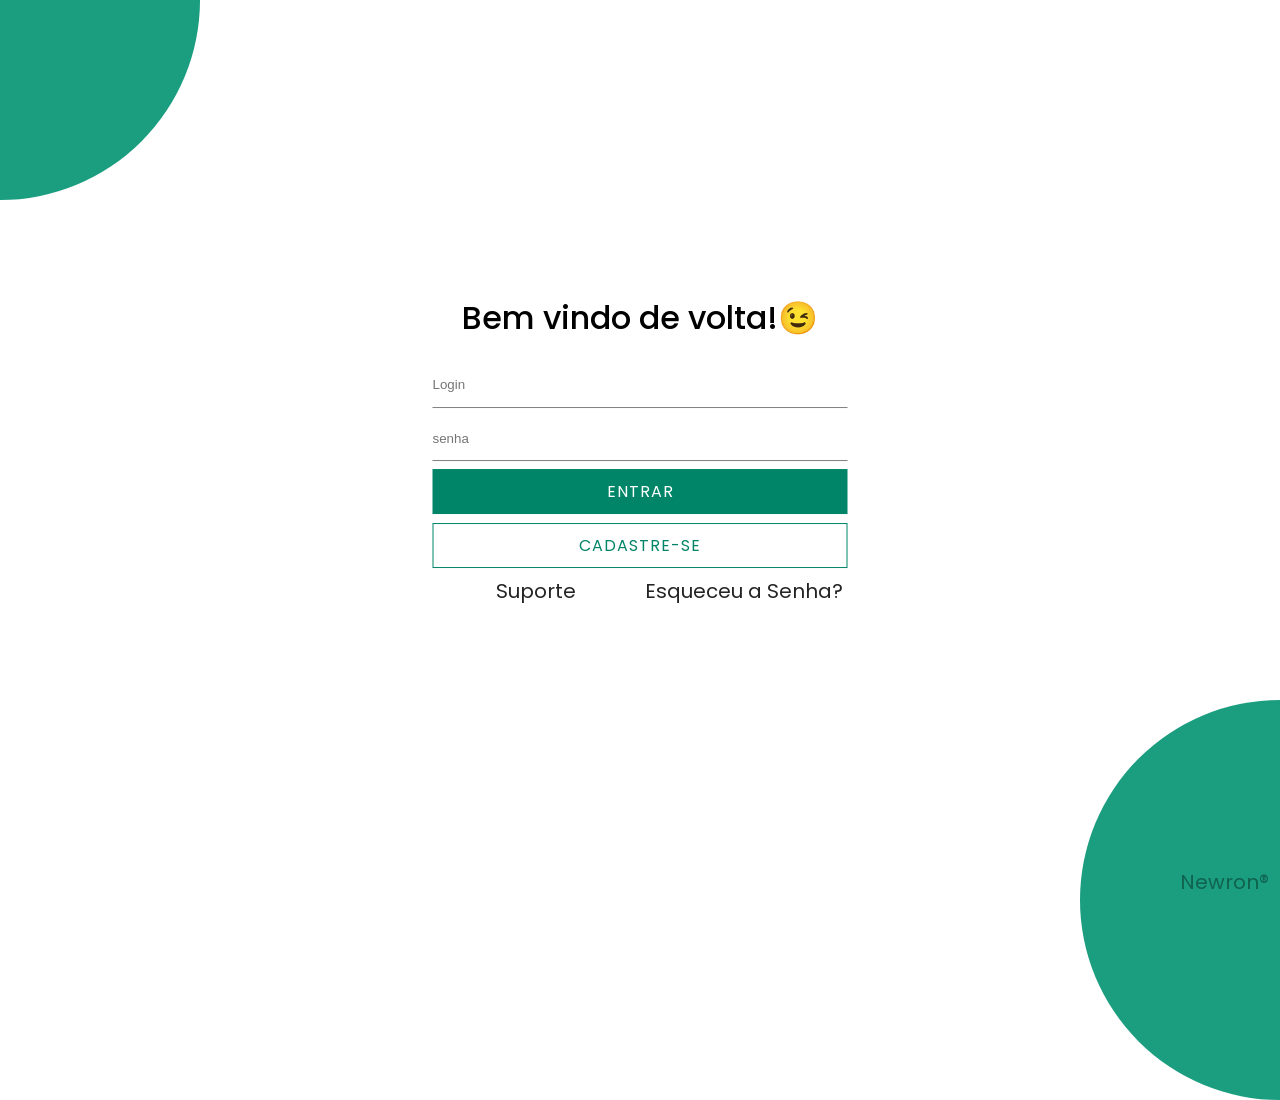
==== html/login.html @ 58d78ea3 "0.1 Transfer repository from  https://github.com/Alexsander33set/TCC_Web_Development" ====
<!DOCTYPE html>
<html lang="pt-br">

<head>
    <meta charset="UTF-8">
    <meta http-equiv="X-UA-Compatible" content="IE=edge">
    <meta name="viewport" content="width=device-width, initial-scale=1.0">
    <link rel="stylesheet" href="../css/login.css">
    <!-------Logo title------->
   <title>Login - Newron</title>
   <link rel="icon" href="../assets/logo/inverted-logo.png" type="image/icon type">
</head>

<body>
    <main>
        <section class="login-area">
            <div class="texto">
                <h1>Bem vindo de volta!😉</h1>
            </div>

            <div class="inputs">
                <form action="login.php" method="post">

                    <input type="text" name="login" placeholder="Login"  required>
                    <input type="senha" name="senha" placeholder="senha" required>
                    <input type="submit" value="Entrar" id="entrar" name="Entrar">
                    <div class="sign-up"><a href="sign-up.html">Cadastre-se</a></div>

                </form>
            </div>
            <div class="suporte">
                <a href="#">Suporte</a>
                <a href="sign-up.html">Esqueceu a Senha?</a>
            </div>
        </section>
    </main>
    <div class="bg-details circle1"></div>
    <div class="bg-details circle2"><p>Newron®</p></div>
</body>

</html>
---- css/login.css ----
/*General----------------------------------------------------*/
@import url(../css/default/style.css);
*{
    margin: 0;
    padding: 0;
    box-sizing: border-box;
}

body{
    background-color: rgba(0, 0, 6, 0.900);
    width: 100%;
    height: 100%; 
    opacity: 0;
    animation: show 1s forwards; 
    overflow: hidden;
}

@keyframes show {
    from{
        opacity: 0;
    }
    to{
        opacity: 1;
    }
}

a{text-decoration: none;}
a::before{display: none;}

.bg-details{
    height: 25rem;width: 25rem;border-radius: 50%;
    background-color: var(--primary-color);
    transform: translate(-50%,-50%);
    position: absolute;
}

.circle1{left: 0;top: 0;}
.circle2{top: 100vh;left: 100vw;}
.circle2 p{
    margin: 42% 0 0 25%;
    color: rgba(0, 0, 0, 0.377);
}

/*Section The Box----------------------------------------------------*/
.login-area{
    position: absolute;
    left: 50vw;top: 50vh;
    transform: translate(-50% , -50%);
    z-index: 1;
    
   /*--------Style------------*/ 
   background-color: white;
    padding: 3rem;
    text-align: center;
    border-radius: 10px;
    animation: alternance 3s infinite alternate ease-in-out;
}

@keyframes alternance{
    to{
        box-shadow: 0 0 20px -3px gray;
    }
}
/*---text-top---*/
.texto h1{
    font-family: 'Poppins', sans-serif;
    font-weight: 500;
    font-size: 2rem;
    line-break: strict;
    white-space: nowrap;
    margin-bottom: 5%;
}
/*---Form---*/
input{
    height: 5vh;
    margin-bottom: 2%;
    width: 100%;
    outline: none;
    border: none;
    border-bottom: 1px solid gray;
    transition: 0.3s;
}
input:hover{background-color: #f5f5f5;border-radius: 5px 5px 0 0;}
input:focus{
    outline: none;
    border: none;
    border-bottom: 1px solid #2BC4A2;
}

#entrar{
    background: var(--primary-strong);
    color: white;
    border: none;
    text-transform: uppercase;
    letter-spacing: 1px;
    font-size: 1rem;font-family: 'Poppins', sans-serif;
}

#entrar:hover{
    border: 1px solid var(--primary-strong);
    color: var(--primary-strong);
    background: none;
    transition: 0.3s;
    cursor: pointer;
}
/*---End-Form---*/
/*---Sign-up---*/
.sign-up{
    display: flex;align-items: center; justify-content: center;
    height: 5vh;width: 100%;
    margin: auto auto 2% auto;
    transition: 0.3s;

    border: 1px solid var(--primary-strong);
    
    background: none;
    transition: 0.3s;
    cursor: pointer;
}
.sign-up a{
    font: 1rem 'Poppins', sans-serif;
    text-transform: uppercase;
    letter-spacing: 1px;
    color: var(--primary-strong);
}
.sign-up:hover{background:var(--primary-strong);}
.sign-up:hover > a{color: white;}
/*---final-Section-Links---*/
.suporte {
    display: flex;justify-content: space-between;
    width: 100%;
}

.suporte a{
    width: 50%;
    color: #242424;
    font: 1rem;
}
.suporte a:hover{
    color: var(--primary-strong);
}
/*--------Media Query------------*/
@media (max-width: 865px) {
    .login-area{
        width:80%;
    }
    .texto h1{
        white-space: inherit;
    }    
}
@media (max-width: 450px) {
    .login-area{
        width: 95%;
    }    
}

@media (prefers-color-scheme:light){
  body{
        background: var(--background-light2);
    }
}
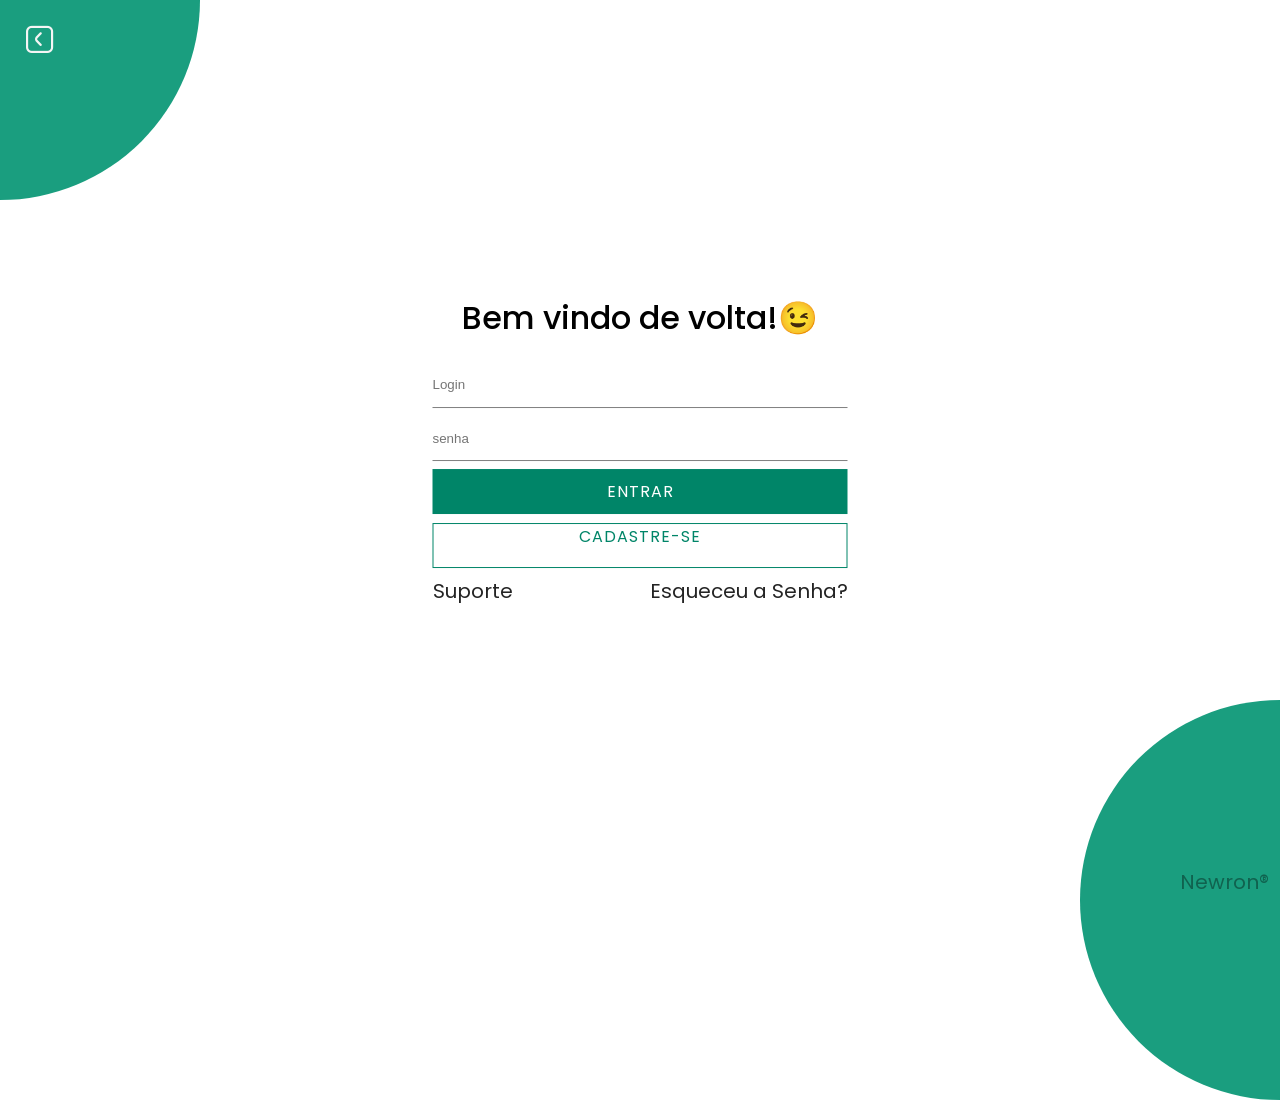
==== commit e210326e: "1.0.1" ====
--- a/html/login.html
+++ b/html/login.html
@@ -5,14 +5,20 @@
     <meta charset="UTF-8">
     <meta http-equiv="X-UA-Compatible" content="IE=edge">
     <meta name="viewport" content="width=device-width, initial-scale=1.0">
-    <link rel="stylesheet" href="../css/login.css">
+    <link rel="stylesheet" href="../css/login_sign-up/login.css">
+    <!-------CSS Icons------->
+    <link href="../assets/uicons-regular-rounded/css/uicons-regular-rounded.css" rel="stylesheet">
+    <link href="../assets/uicons-brands/css/uicons-brands.css" rel="stylesheet">
     <!-------Logo title------->
    <title>Login - Newron</title>
    <link rel="icon" href="../assets/logo/inverted-logo.png" type="image/icon type">
 </head>
 
 <body>
+    <div class="loader"></div><script src="../js/preloader.js"></script>
     <main>
+        <button class="return" onclick="history.go(-1)"><i class="fi fi-rr-angle-square-left"></i></button>
+
         <section class="login-area">
             <div class="texto">
                 <h1>Bem vindo de volta!😉</h1>
--- a/css/login_sign-up/login.css
+++ b/css/login_sign-up/login.css
@@ -0,0 +1,165 @@
+/*General----------------------------------------------------*/
+@import url(../../css/default/style.css);
+*{margin: 0;padding: 0;box-sizing: border-box;}
+
+body{
+    background-color: rgba(0, 0, 6, 0.900);
+    width: 100%;
+    height: 100%; 
+    opacity: 0;
+    animation: show 1s forwards; 
+    overflow: hidden;
+}
+
+@keyframes show {from{opacity: 0;} to{opacity: 1;}}
+
+a{text-decoration: none;}
+a::before{display: none;}
+
+.bg-details{
+    height: 25rem;width: 25rem;border-radius: 50%;
+    background-color: var(--primary-color);
+    transform: translate(-50%,-50%);
+    position: absolute;
+}
+
+.circle1{left: 0;top: 0;}
+.circle2{top: 100vh;left: 100vw;}
+.circle2 p{
+    margin: 42% 0 0 25%;
+    color: rgba(0, 0, 0, 0.377);
+}
+
+
+
+.return{
+    position:absolute;top: 0;left: 0;margin: 2% 5% 0 2%;
+    background: transparent;
+    font-size: 1.725rem;color: var(--background-light);
+    cursor: pointer;
+    transition: .3s;z-index: 1;
+  }
+
+.return:hover{transform: scale(1.2);}
+/*Section The Box----------------------------------------------------*/
+.login-area{
+    position: absolute;
+    left: 50vw;top: 50vh;
+    transform: translate(-50% , -50%);
+    z-index: 1;
+    
+   /*--------Style------------*/ 
+   background-color: white;
+    padding: 3rem;
+    text-align: center;
+    border-radius: 10px;
+    animation: alternance 3s infinite alternate ease-in-out;
+}
+
+@keyframes alternance{
+    to{
+        box-shadow: 0 0 20px -3px gray;
+    }
+}
+/*---text-top---*/
+.texto h1{
+    font-family: 'Poppins', sans-serif;
+    font-weight: 500;
+    font-size: 2rem;
+    line-break: strict;
+    white-space: nowrap;
+    margin-bottom: 5%;
+}
+/*---Form---*/
+input{
+    height: 5vh;
+    margin-bottom: 2%;
+    width: 100%;
+    outline: none;
+    border: none;
+    border-bottom: 1px solid gray;
+    transition: 0.3s;
+}
+input:hover{background-color: #f5f5f5;border-radius: 5px 5px 0 0;}
+input:focus{
+    outline: none;
+    border: none;
+    border-bottom: 1px solid #2BC4A2;
+}
+
+#entrar{
+    background: var(--primary-strong);
+    color: white;
+    border: none;
+    text-transform: uppercase;
+    letter-spacing: 1px;
+    font-size: 1rem;font-family: 'Poppins', sans-serif;
+}
+
+#entrar:hover{
+    border: 1px solid var(--primary-strong);
+    color: var(--primary-strong);
+    background: none;
+    transition: 0.3s;
+    cursor: pointer;
+}
+/*---End-Form---*/
+/*---Sign-up---*/
+.sign-up{
+    display: flex;align-items: center; justify-content: center;
+    height: 5vh;width: 100%;
+    margin: auto auto 2% auto;
+    transition: 0.3s;
+
+    border: 1px solid var(--primary-strong);
+    
+    background: none;
+    transition: 0.3s;
+    cursor: pointer;
+}
+.sign-up a{
+    width: 100%;height: 100%;
+    font: 1rem 'Poppins', sans-serif;
+    text-transform: uppercase;
+    letter-spacing: 1px;
+    color: var(--primary-strong);
+}
+.sign-up:hover{background:var(--primary-strong);}
+.sign-up:hover > a{color: white;}
+/*---final-Section-Links---*/
+.suporte {
+    display: flex;justify-content: space-between;
+    width: 100%;
+}
+
+.suporte a{
+    width: 50%;
+    color: #242424;
+    font: 1rem;
+    
+}
+.suporte a:nth-of-type(1){text-align:left;}
+.suporte a:nth-of-type(2){text-align:right;}
+.suporte a:hover{
+    color: var(--primary-strong);
+}
+/*--------Media Query------------*/
+@media (max-width: 865px) {
+    .login-area{
+        width:80%;
+    }
+    .texto h1{
+        white-space: inherit;
+    }    
+}
+@media (max-width: 450px) {
+    .login-area{
+        width: 95%;
+    }    
+}
+
+@media (prefers-color-scheme:light){
+  body{
+        background: var(--background-light2);
+    }
+}
--- a/assets/uicons-regular-rounded/css/uicons-regular-rounded.css
+++ b/assets/uicons-regular-rounded/css/uicons-regular-rounded.css
@@ -0,0 +1,3018 @@
+@font-face {
+font-family: "uicons-regular-rounded";
+src: url("../webfonts/uicons-regular-rounded.eot#iefix") format("embedded-opentype"),
+url("../webfonts/uicons-regular-rounded.woff2") format("woff2"),
+url("../webfonts/uicons-regular-rounded.woff") format("woff");
+}
+
+    i[class^="fi-rr-"]:before, i[class*=" fi-rr-"]:before, span[class^="fi-rr-"]:before, span[class*="fi-rr-"]:before {
+font-family: uicons-regular-rounded !important;
+font-style: normal;
+font-weight: normal !important;
+font-variant: normal;
+text-transform: none;
+line-height: 1;
+-webkit-font-smoothing: antialiased;
+-moz-osx-font-smoothing: grayscale;
+}
+
+        .fi-rr-a:before {
+    content: "\f101";
+    }
+        .fi-rr-ad:before {
+    content: "\f102";
+    }
+        .fi-rr-add-document:before {
+    content: "\f103";
+    }
+        .fi-rr-add-folder:before {
+    content: "\f104";
+    }
+        .fi-rr-add:before {
+    content: "\f105";
+    }
+        .fi-rr-address-book:before {
+    content: "\f106";
+    }
+        .fi-rr-air-conditioner:before {
+    content: "\f107";
+    }
+        .fi-rr-air-freshener:before {
+    content: "\f108";
+    }
+        .fi-rr-alarm-clock:before {
+    content: "\f109";
+    }
+        .fi-rr-alarm-plus:before {
+    content: "\f10a";
+    }
+        .fi-rr-alarm-snooze:before {
+    content: "\f10b";
+    }
+        .fi-rr-align-center:before {
+    content: "\f10c";
+    }
+        .fi-rr-align-justify:before {
+    content: "\f10d";
+    }
+        .fi-rr-align-left:before {
+    content: "\f10e";
+    }
+        .fi-rr-align-right:before {
+    content: "\f10f";
+    }
+        .fi-rr-ambulance:before {
+    content: "\f110";
+    }
+        .fi-rr-angle-circle-down:before {
+    content: "\f111";
+    }
+        .fi-rr-angle-circle-left:before {
+    content: "\f112";
+    }
+        .fi-rr-angle-circle-right:before {
+    content: "\f113";
+    }
+        .fi-rr-angle-circle-up:before {
+    content: "\f114";
+    }
+        .fi-rr-angle-double-left:before {
+    content: "\f115";
+    }
+        .fi-rr-angle-double-right:before {
+    content: "\f116";
+    }
+        .fi-rr-angle-double-small-down:before {
+    content: "\f117";
+    }
+        .fi-rr-angle-double-small-left:before {
+    content: "\f118";
+    }
+        .fi-rr-angle-double-small-right:before {
+    content: "\f119";
+    }
+        .fi-rr-angle-double-small-up:before {
+    content: "\f11a";
+    }
+        .fi-rr-angle-down:before {
+    content: "\f11b";
+    }
+        .fi-rr-angle-left:before {
+    content: "\f11c";
+    }
+        .fi-rr-angle-right:before {
+    content: "\f11d";
+    }
+        .fi-rr-angle-small-down:before {
+    content: "\f11e";
+    }
+        .fi-rr-angle-small-left:before {
+    content: "\f11f";
+    }
+        .fi-rr-angle-small-right:before {
+    content: "\f120";
+    }
+        .fi-rr-angle-small-up:before {
+    content: "\f121";
+    }
+        .fi-rr-angle-square-down:before {
+    content: "\f122";
+    }
+        .fi-rr-angle-square-left:before {
+    content: "\f123";
+    }
+        .fi-rr-angle-square-right:before {
+    content: "\f124";
+    }
+        .fi-rr-angle-square-up:before {
+    content: "\f125";
+    }
+        .fi-rr-angle-up:before {
+    content: "\f126";
+    }
+        .fi-rr-angry:before {
+    content: "\f127";
+    }
+        .fi-rr-apple-whole:before {
+    content: "\f128";
+    }
+        .fi-rr-apps-add:before {
+    content: "\f129";
+    }
+        .fi-rr-apps-delete:before {
+    content: "\f12a";
+    }
+        .fi-rr-apps-sort:before {
+    content: "\f12b";
+    }
+        .fi-rr-apps:before {
+    content: "\f12c";
+    }
+        .fi-rr-archive:before {
+    content: "\f12d";
+    }
+        .fi-rr-arrow-alt-circle-down:before {
+    content: "\f12e";
+    }
+        .fi-rr-arrow-alt-circle-left:before {
+    content: "\f12f";
+    }
+        .fi-rr-arrow-alt-circle-right:before {
+    content: "\f130";
+    }
+        .fi-rr-arrow-alt-circle-up:before {
+    content: "\f131";
+    }
+        .fi-rr-arrow-alt-down:before {
+    content: "\f132";
+    }
+        .fi-rr-arrow-alt-from-bottom:before {
+    content: "\f133";
+    }
+        .fi-rr-arrow-alt-from-left:before {
+    content: "\f134";
+    }
+        .fi-rr-arrow-alt-from-right:before {
+    content: "\f135";
+    }
+        .fi-rr-arrow-alt-from-top:before {
+    content: "\f136";
+    }
+        .fi-rr-arrow-alt-left:before {
+    content: "\f137";
+    }
+        .fi-rr-arrow-alt-right:before {
+    content: "\f138";
+    }
+        .fi-rr-arrow-alt-square-down:before {
+    content: "\f139";
+    }
+        .fi-rr-arrow-alt-square-left:before {
+    content: "\f13a";
+    }
+        .fi-rr-arrow-alt-square-right:before {
+    content: "\f13b";
+    }
+        .fi-rr-arrow-alt-square-up:before {
+    content: "\f13c";
+    }
+        .fi-rr-arrow-alt-to-bottom:before {
+    content: "\f13d";
+    }
+        .fi-rr-arrow-alt-to-left:before {
+    content: "\f13e";
+    }
+        .fi-rr-arrow-alt-to-right:before {
+    content: "\f13f";
+    }
+        .fi-rr-arrow-alt-to-top:before {
+    content: "\f140";
+    }
+        .fi-rr-arrow-alt-up:before {
+    content: "\f141";
+    }
+        .fi-rr-arrow-circle-down:before {
+    content: "\f142";
+    }
+        .fi-rr-arrow-circle-left:before {
+    content: "\f143";
+    }
+        .fi-rr-arrow-circle-right:before {
+    content: "\f144";
+    }
+        .fi-rr-arrow-circle-up:before {
+    content: "\f145";
+    }
+        .fi-rr-arrow-down:before {
+    content: "\f146";
+    }
+        .fi-rr-arrow-from-bottom:before {
+    content: "\f147";
+    }
+        .fi-rr-arrow-from-left:before {
+    content: "\f148";
+    }
+        .fi-rr-arrow-from-right:before {
+    content: "\f149";
+    }
+        .fi-rr-arrow-from-top:before {
+    content: "\f14a";
+    }
+        .fi-rr-arrow-left:before {
+    content: "\f14b";
+    }
+        .fi-rr-arrow-right:before {
+    content: "\f14c";
+    }
+        .fi-rr-arrow-small-down:before {
+    content: "\f14d";
+    }
+        .fi-rr-arrow-small-left:before {
+    content: "\f14e";
+    }
+        .fi-rr-arrow-small-right:before {
+    content: "\f14f";
+    }
+        .fi-rr-arrow-small-up:before {
+    content: "\f150";
+    }
+        .fi-rr-arrow-square-down:before {
+    content: "\f151";
+    }
+        .fi-rr-arrow-square-left:before {
+    content: "\f152";
+    }
+        .fi-rr-arrow-square-right:before {
+    content: "\f153";
+    }
+        .fi-rr-arrow-square-up:before {
+    content: "\f154";
+    }
+        .fi-rr-arrow-to-bottom:before {
+    content: "\f155";
+    }
+        .fi-rr-arrow-to-left:before {
+    content: "\f156";
+    }
+        .fi-rr-arrow-to-right:before {
+    content: "\f157";
+    }
+        .fi-rr-arrow-to-top:before {
+    content: "\f158";
+    }
+        .fi-rr-arrow-up:before {
+    content: "\f159";
+    }
+        .fi-rr-arrows-alt-h:before {
+    content: "\f15a";
+    }
+        .fi-rr-arrows-alt-v:before {
+    content: "\f15b";
+    }
+        .fi-rr-arrows-alt:before {
+    content: "\f15c";
+    }
+        .fi-rr-arrows-h-copy:before {
+    content: "\f15d";
+    }
+        .fi-rr-arrows-h:before {
+    content: "\f15e";
+    }
+        .fi-rr-arrows:before {
+    content: "\f15f";
+    }
+        .fi-rr-assept-document:before {
+    content: "\f160";
+    }
+        .fi-rr-assistive-listening-systems:before {
+    content: "\f161";
+    }
+        .fi-rr-asterik:before {
+    content: "\f162";
+    }
+        .fi-rr-at:before {
+    content: "\f163";
+    }
+        .fi-rr-aubergine:before {
+    content: "\f164";
+    }
+        .fi-rr-avocado:before {
+    content: "\f165";
+    }
+        .fi-rr-b:before {
+    content: "\f166";
+    }
+        .fi-rr-baby-carriage:before {
+    content: "\f167";
+    }
+        .fi-rr-backpack:before {
+    content: "\f168";
+    }
+        .fi-rr-bacon:before {
+    content: "\f169";
+    }
+        .fi-rr-badge-check:before {
+    content: "\f16a";
+    }
+        .fi-rr-badge-dollar:before {
+    content: "\f16b";
+    }
+        .fi-rr-badge-percent:before {
+    content: "\f16c";
+    }
+        .fi-rr-badge:before {
+    content: "\f16d";
+    }
+        .fi-rr-bahai:before {
+    content: "\f16e";
+    }
+        .fi-rr-balance-scale-left:before {
+    content: "\f16f";
+    }
+        .fi-rr-balance-scale-right:before {
+    content: "\f170";
+    }
+        .fi-rr-balance-scale:before {
+    content: "\f171";
+    }
+        .fi-rr-balloons:before {
+    content: "\f172";
+    }
+        .fi-rr-ballot:before {
+    content: "\f173";
+    }
+        .fi-rr-ban:before {
+    content: "\f174";
+    }
+        .fi-rr-band-aid:before {
+    content: "\f175";
+    }
+        .fi-rr-bank:before {
+    content: "\f176";
+    }
+        .fi-rr-barber-shop:before {
+    content: "\f177";
+    }
+        .fi-rr-bars-progress:before {
+    content: "\f178";
+    }
+        .fi-rr-baseball-alt:before {
+    content: "\f179";
+    }
+        .fi-rr-baseball:before {
+    content: "\f17a";
+    }
+        .fi-rr-basketball-hoop:before {
+    content: "\f17b";
+    }
+        .fi-rr-basketball:before {
+    content: "\f17c";
+    }
+        .fi-rr-bed:before {
+    content: "\f17d";
+    }
+        .fi-rr-beer:before {
+    content: "\f17e";
+    }
+        .fi-rr-bell-ring:before {
+    content: "\f17f";
+    }
+        .fi-rr-bell-school:before {
+    content: "\f180";
+    }
+        .fi-rr-bell:before {
+    content: "\f181";
+    }
+        .fi-rr-bike:before {
+    content: "\f182";
+    }
+        .fi-rr-biking-mountain:before {
+    content: "\f183";
+    }
+        .fi-rr-biking:before {
+    content: "\f184";
+    }
+        .fi-rr-billiard:before {
+    content: "\f185";
+    }
+        .fi-rr-blinds:before {
+    content: "\f186";
+    }
+        .fi-rr-bold:before {
+    content: "\f187";
+    }
+        .fi-rr-bolt:before {
+    content: "\f188";
+    }
+        .fi-rr-book-alt:before {
+    content: "\f189";
+    }
+        .fi-rr-book-arrow-right:before {
+    content: "\f18a";
+    }
+        .fi-rr-book-arrow-up:before {
+    content: "\f18b";
+    }
+        .fi-rr-book-bookmark:before {
+    content: "\f18c";
+    }
+        .fi-rr-book-open-cover:before {
+    content: "\f18d";
+    }
+        .fi-rr-book-open-reader:before {
+    content: "\f18e";
+    }
+        .fi-rr-book:before {
+    content: "\f18f";
+    }
+        .fi-rr-bookmark:before {
+    content: "\f190";
+    }
+        .fi-rr-books:before {
+    content: "\f191";
+    }
+        .fi-rr-bottle:before {
+    content: "\f192";
+    }
+        .fi-rr-bow-arrow:before {
+    content: "\f193";
+    }
+        .fi-rr-bowling-ball:before {
+    content: "\f194";
+    }
+        .fi-rr-bowling-pins:before {
+    content: "\f195";
+    }
+        .fi-rr-bowling:before {
+    content: "\f196";
+    }
+        .fi-rr-box-alt:before {
+    content: "\f197";
+    }
+        .fi-rr-box-ballot:before {
+    content: "\f198";
+    }
+        .fi-rr-box:before {
+    content: "\f199";
+    }
+        .fi-rr-boxes:before {
+    content: "\f19a";
+    }
+        .fi-rr-boxing-glove:before {
+    content: "\f19b";
+    }
+        .fi-rr-braille:before {
+    content: "\f19c";
+    }
+        .fi-rr-bread-slice:before {
+    content: "\f19d";
+    }
+        .fi-rr-bread:before {
+    content: "\f19e";
+    }
+        .fi-rr-briefcase:before {
+    content: "\f19f";
+    }
+        .fi-rr-broccoli:before {
+    content: "\f1a0";
+    }
+        .fi-rr-broom:before {
+    content: "\f1a1";
+    }
+        .fi-rr-browser:before {
+    content: "\f1a2";
+    }
+        .fi-rr-brush:before {
+    content: "\f1a3";
+    }
+        .fi-rr-bug:before {
+    content: "\f1a4";
+    }
+        .fi-rr-building:before {
+    content: "\f1a5";
+    }
+        .fi-rr-bulb:before {
+    content: "\f1a6";
+    }
+        .fi-rr-bullseye-pointer:before {
+    content: "\f1a7";
+    }
+        .fi-rr-bullseye:before {
+    content: "\f1a8";
+    }
+        .fi-rr-burrito:before {
+    content: "\f1a9";
+    }
+        .fi-rr-bus-alt:before {
+    content: "\f1aa";
+    }
+        .fi-rr-bus:before {
+    content: "\f1ab";
+    }
+        .fi-rr-business-time:before {
+    content: "\f1ac";
+    }
+        .fi-rr-butterfly:before {
+    content: "\f1ad";
+    }
+        .fi-rr-cake-birthday:before {
+    content: "\f1ae";
+    }
+        .fi-rr-cake-wedding:before {
+    content: "\f1af";
+    }
+        .fi-rr-calculator:before {
+    content: "\f1b0";
+    }
+        .fi-rr-calendar-check:before {
+    content: "\f1b1";
+    }
+        .fi-rr-calendar-clock:before {
+    content: "\f1b2";
+    }
+        .fi-rr-calendar-exclamation:before {
+    content: "\f1b3";
+    }
+        .fi-rr-calendar-lines-pen:before {
+    content: "\f1b4";
+    }
+        .fi-rr-calendar-lines:before {
+    content: "\f1b5";
+    }
+        .fi-rr-calendar-minus:before {
+    content: "\f1b6";
+    }
+        .fi-rr-calendar-pen:before {
+    content: "\f1b7";
+    }
+        .fi-rr-calendar-plus:before {
+    content: "\f1b8";
+    }
+        .fi-rr-calendar:before {
+    content: "\f1b9";
+    }
+        .fi-rr-calendars:before {
+    content: "\f1ba";
+    }
+        .fi-rr-call-history:before {
+    content: "\f1bb";
+    }
+        .fi-rr-call-incoming:before {
+    content: "\f1bc";
+    }
+        .fi-rr-call-missed:before {
+    content: "\f1bd";
+    }
+        .fi-rr-call-outgoing:before {
+    content: "\f1be";
+    }
+        .fi-rr-camera:before {
+    content: "\f1bf";
+    }
+        .fi-rr-camping:before {
+    content: "\f1c0";
+    }
+        .fi-rr-candy-alt:before {
+    content: "\f1c1";
+    }
+        .fi-rr-candy:before {
+    content: "\f1c2";
+    }
+        .fi-rr-canned-food:before {
+    content: "\f1c3";
+    }
+        .fi-rr-car-alt:before {
+    content: "\f1c4";
+    }
+        .fi-rr-car-battery:before {
+    content: "\f1c5";
+    }
+        .fi-rr-car-building:before {
+    content: "\f1c6";
+    }
+        .fi-rr-car-bump:before {
+    content: "\f1c7";
+    }
+        .fi-rr-car-bus:before {
+    content: "\f1c8";
+    }
+        .fi-rr-car-crash:before {
+    content: "\f1c9";
+    }
+        .fi-rr-car-garage:before {
+    content: "\f1ca";
+    }
+        .fi-rr-car-mechanic:before {
+    content: "\f1cb";
+    }
+        .fi-rr-car-side:before {
+    content: "\f1cc";
+    }
+        .fi-rr-car-tilt:before {
+    content: "\f1cd";
+    }
+        .fi-rr-car-wash:before {
+    content: "\f1ce";
+    }
+        .fi-rr-car:before {
+    content: "\f1cf";
+    }
+        .fi-rr-caravan-alt:before {
+    content: "\f1d0";
+    }
+        .fi-rr-caravan:before {
+    content: "\f1d1";
+    }
+        .fi-rr-caret-circle-down:before {
+    content: "\f1d2";
+    }
+        .fi-rr-caret-circle-right:before {
+    content: "\f1d3";
+    }
+        .fi-rr-caret-circle-up:before {
+    content: "\f1d4";
+    }
+        .fi-rr-caret-down:before {
+    content: "\f1d5";
+    }
+        .fi-rr-caret-left:before {
+    content: "\f1d6";
+    }
+        .fi-rr-caret-quare-up:before {
+    content: "\f1d7";
+    }
+        .fi-rr-caret-right:before {
+    content: "\f1d8";
+    }
+        .fi-rr-caret-square-down:before {
+    content: "\f1d9";
+    }
+        .fi-rr-caret-square-left_1:before {
+    content: "\f1da";
+    }
+        .fi-rr-caret-square-left:before {
+    content: "\f1db";
+    }
+        .fi-rr-caret-square-right:before {
+    content: "\f1dc";
+    }
+        .fi-rr-caret-up:before {
+    content: "\f1dd";
+    }
+        .fi-rr-carrot:before {
+    content: "\f1de";
+    }
+        .fi-rr-cars:before {
+    content: "\f1df";
+    }
+        .fi-rr-chair:before {
+    content: "\f1e0";
+    }
+        .fi-rr-charging-station:before {
+    content: "\f1e1";
+    }
+        .fi-rr-chart-area:before {
+    content: "\f1e2";
+    }
+        .fi-rr-chart-connected:before {
+    content: "\f1e3";
+    }
+        .fi-rr-chart-histogram:before {
+    content: "\f1e4";
+    }
+        .fi-rr-chart-line-up:before {
+    content: "\f1e5";
+    }
+        .fi-rr-chart-network:before {
+    content: "\f1e6";
+    }
+        .fi-rr-chart-pie-alt:before {
+    content: "\f1e7";
+    }
+        .fi-rr-chart-pie:before {
+    content: "\f1e8";
+    }
+        .fi-rr-chart-pyramid:before {
+    content: "\f1e9";
+    }
+        .fi-rr-chart-scatter:before {
+    content: "\f1ea";
+    }
+        .fi-rr-chart-set-theory:before {
+    content: "\f1eb";
+    }
+        .fi-rr-chart-tree:before {
+    content: "\f1ec";
+    }
+        .fi-rr-chat-arrow-down:before {
+    content: "\f1ed";
+    }
+        .fi-rr-chat-arrow-grow:before {
+    content: "\f1ee";
+    }
+        .fi-rr-check-box:before {
+    content: "\f1ef";
+    }
+        .fi-rr-check:before {
+    content: "\f1f0";
+    }
+        .fi-rr-checkbox:before {
+    content: "\f1f1";
+    }
+        .fi-rr-cheese:before {
+    content: "\f1f2";
+    }
+        .fi-rr-cherry:before {
+    content: "\f1f3";
+    }
+        .fi-rr-chess-piece:before {
+    content: "\f1f4";
+    }
+        .fi-rr-chess-bishop:before {
+    content: "\f1f5";
+    }
+        .fi-rr-chess-board:before {
+    content: "\f1f6";
+    }
+        .fi-rr-chess-clock-alt:before {
+    content: "\f1f7";
+    }
+        .fi-rr-chess-clock:before {
+    content: "\f1f8";
+    }
+        .fi-rr-chess-king-alt:before {
+    content: "\f1f9";
+    }
+        .fi-rr-chess-king:before {
+    content: "\f1fa";
+    }
+        .fi-rr-chess-knight-alt:before {
+    content: "\f1fb";
+    }
+        .fi-rr-chess-knight:before {
+    content: "\f1fc";
+    }
+        .fi-rr-chess-pawn-alt:before {
+    content: "\f1fd";
+    }
+        .fi-rr-chess-pawn:before {
+    content: "\f1fe";
+    }
+        .fi-rr-chess-queen-alt:before {
+    content: "\f1ff";
+    }
+        .fi-rr-chess-queen:before {
+    content: "\f200";
+    }
+        .fi-rr-chess-rook-alt:before {
+    content: "\f201";
+    }
+        .fi-rr-chess-rook:before {
+    content: "\f202";
+    }
+        .fi-rr-chess:before {
+    content: "\f203";
+    }
+        .fi-rr-chevron-double-down:before {
+    content: "\f204";
+    }
+        .fi-rr-chevron-double-up:before {
+    content: "\f205";
+    }
+        .fi-rr-child-head:before {
+    content: "\f206";
+    }
+        .fi-rr-chocolate:before {
+    content: "\f207";
+    }
+        .fi-rr-circle-small:before {
+    content: "\f208";
+    }
+        .fi-rr-circle:before {
+    content: "\f209";
+    }
+        .fi-rr-clip:before {
+    content: "\f20a";
+    }
+        .fi-rr-clipboard-list-check:before {
+    content: "\f20b";
+    }
+        .fi-rr-clipboard:before {
+    content: "\f20c";
+    }
+        .fi-rr-clock-eight-thirty:before {
+    content: "\f20d";
+    }
+        .fi-rr-clock-eleven-thirty:before {
+    content: "\f20e";
+    }
+        .fi-rr-clock-eleven:before {
+    content: "\f20f";
+    }
+        .fi-rr-clock-five-thirty:before {
+    content: "\f210";
+    }
+        .fi-rr-clock-five:before {
+    content: "\f211";
+    }
+        .fi-rr-clock-four-thirty:before {
+    content: "\f212";
+    }
+        .fi-rr-clock-nine-thirty:before {
+    content: "\f213";
+    }
+        .fi-rr-clock-nine:before {
+    content: "\f214";
+    }
+        .fi-rr-clock-one-thirty:before {
+    content: "\f215";
+    }
+        .fi-rr-clock-one:before {
+    content: "\f216";
+    }
+        .fi-rr-clock-seven-thirty:before {
+    content: "\f217";
+    }
+        .fi-rr-clock-seven:before {
+    content: "\f218";
+    }
+        .fi-rr-clock-six-thirty:before {
+    content: "\f219";
+    }
+        .fi-rr-clock-six:before {
+    content: "\f21a";
+    }
+        .fi-rr-clock-ten-thirty:before {
+    content: "\f21b";
+    }
+        .fi-rr-clock-ten:before {
+    content: "\f21c";
+    }
+        .fi-rr-clock-three-thirty:before {
+    content: "\f21d";
+    }
+        .fi-rr-clock-three:before {
+    content: "\f21e";
+    }
+        .fi-rr-clock-twelve-thirty:before {
+    content: "\f21f";
+    }
+        .fi-rr-clock-twelve:before {
+    content: "\f220";
+    }
+        .fi-rr-clock-two-thirty:before {
+    content: "\f221";
+    }
+        .fi-rr-clock-two:before {
+    content: "\f222";
+    }
+        .fi-rr-clock:before {
+    content: "\f223";
+    }
+        .fi-rr-cloud-upload:before {
+    content: "\f224";
+    }
+        .fi-rr-cloud-check:before {
+    content: "\f225";
+    }
+        .fi-rr-cloud-disabled:before {
+    content: "\f226";
+    }
+        .fi-rr-cloud-download-alt:before {
+    content: "\f227";
+    }
+        .fi-rr-cloud-download:before {
+    content: "\f228";
+    }
+        .fi-rr-cloud-drizzle:before {
+    content: "\f229";
+    }
+        .fi-rr-cloud-hail-mixed:before {
+    content: "\f22a";
+    }
+        .fi-rr-cloud-hail:before {
+    content: "\f22b";
+    }
+        .fi-rr-cloud-moon-rain:before {
+    content: "\f22c";
+    }
+        .fi-rr-cloud-moon:before {
+    content: "\f22d";
+    }
+        .fi-rr-cloud-rain:before {
+    content: "\f22e";
+    }
+        .fi-rr-cloud-rainbow:before {
+    content: "\f22f";
+    }
+        .fi-rr-cloud-share:before {
+    content: "\f230";
+    }
+        .fi-rr-cloud-showers-heavy:before {
+    content: "\f231";
+    }
+        .fi-rr-cloud-showers:before {
+    content: "\f232";
+    }
+        .fi-rr-cloud-sleet:before {
+    content: "\f233";
+    }
+        .fi-rr-cloud-snow:before {
+    content: "\f234";
+    }
+        .fi-rr-cloud-sun-rain:before {
+    content: "\f235";
+    }
+        .fi-rr-cloud-sun:before {
+    content: "\f236";
+    }
+        .fi-rr-cloud-upload-alt:before {
+    content: "\f237";
+    }
+        .fi-rr-cloud:before {
+    content: "\f238";
+    }
+        .fi-rr-clouds-moon:before {
+    content: "\f239";
+    }
+        .fi-rr-clouds-sun:before {
+    content: "\f23a";
+    }
+        .fi-rr-clouds:before {
+    content: "\f23b";
+    }
+        .fi-rr-club:before {
+    content: "\f23c";
+    }
+        .fi-rr-cocktail-alt:before {
+    content: "\f23d";
+    }
+        .fi-rr-cocktail:before {
+    content: "\f23e";
+    }
+        .fi-rr-coffee-pot:before {
+    content: "\f23f";
+    }
+        .fi-rr-coffee:before {
+    content: "\f240";
+    }
+        .fi-rr-comet:before {
+    content: "\f241";
+    }
+        .fi-rr-comment-alt:before {
+    content: "\f242";
+    }
+        .fi-rr-comment-check:before {
+    content: "\f243";
+    }
+        .fi-rr-comment-heart:before {
+    content: "\f244";
+    }
+        .fi-rr-comment-info:before {
+    content: "\f245";
+    }
+        .fi-rr-comment-user:before {
+    content: "\f246";
+    }
+        .fi-rr-comment:before {
+    content: "\f247";
+    }
+        .fi-rr-comments:before {
+    content: "\f248";
+    }
+        .fi-rr-compress-alt:before {
+    content: "\f249";
+    }
+        .fi-rr-compress:before {
+    content: "\f24a";
+    }
+        .fi-rr-computer:before {
+    content: "\f24b";
+    }
+        .fi-rr-confetti:before {
+    content: "\f24c";
+    }
+        .fi-rr-cookie:before {
+    content: "\f24d";
+    }
+        .fi-rr-copy-alt:before {
+    content: "\f24e";
+    }
+        .fi-rr-copy:before {
+    content: "\f24f";
+    }
+        .fi-rr-copyright:before {
+    content: "\f250";
+    }
+        .fi-rr-corn:before {
+    content: "\f251";
+    }
+        .fi-rr-cow:before {
+    content: "\f252";
+    }
+        .fi-rr-cream:before {
+    content: "\f253";
+    }
+        .fi-rr-credit-card:before {
+    content: "\f254";
+    }
+        .fi-rr-cricket:before {
+    content: "\f255";
+    }
+        .fi-rr-croissant:before {
+    content: "\f256";
+    }
+        .fi-rr-cross-circle:before {
+    content: "\f257";
+    }
+        .fi-rr-cross-small:before {
+    content: "\f258";
+    }
+        .fi-rr-cross:before {
+    content: "\f259";
+    }
+        .fi-rr-crown:before {
+    content: "\f25a";
+    }
+        .fi-rr-cube:before {
+    content: "\f25b";
+    }
+        .fi-rr-cupcake:before {
+    content: "\f25c";
+    }
+        .fi-rr-curling:before {
+    content: "\f25d";
+    }
+        .fi-rr-cursor-finger:before {
+    content: "\f25e";
+    }
+        .fi-rr-cursor-plus:before {
+    content: "\f25f";
+    }
+        .fi-rr-cursor-text-alt:before {
+    content: "\f260";
+    }
+        .fi-rr-cursor-text:before {
+    content: "\f261";
+    }
+        .fi-rr-cursor:before {
+    content: "\f262";
+    }
+        .fi-rr-d:before {
+    content: "\f263";
+    }
+        .fi-rr-dart:before {
+    content: "\f264";
+    }
+        .fi-rr-dashboard:before {
+    content: "\f265";
+    }
+        .fi-rr-data-transfer:before {
+    content: "\f266";
+    }
+        .fi-rr-database:before {
+    content: "\f267";
+    }
+        .fi-rr-delete-document:before {
+    content: "\f268";
+    }
+        .fi-rr-delete-user:before {
+    content: "\f269";
+    }
+        .fi-rr-delete:before {
+    content: "\f26a";
+    }
+        .fi-rr-democrat:before {
+    content: "\f26b";
+    }
+        .fi-rr-dewpoint:before {
+    content: "\f26c";
+    }
+        .fi-rr-diamond:before {
+    content: "\f26d";
+    }
+        .fi-rr-dice-alt:before {
+    content: "\f26e";
+    }
+        .fi-rr-dice-d10:before {
+    content: "\f26f";
+    }
+        .fi-rr-dice-d12:before {
+    content: "\f270";
+    }
+        .fi-rr-dice-d20:before {
+    content: "\f271";
+    }
+        .fi-rr-dice-d4:before {
+    content: "\f272";
+    }
+        .fi-rr-dice-d6:before {
+    content: "\f273";
+    }
+        .fi-rr-dice-d8:before {
+    content: "\f274";
+    }
+        .fi-rr-dice-four:before {
+    content: "\f275";
+    }
+        .fi-rr-dice-one:before {
+    content: "\f276";
+    }
+        .fi-rr-dice-six:before {
+    content: "\f277";
+    }
+        .fi-rr-dice-three:before {
+    content: "\f278";
+    }
+        .fi-rr-dice-two:before {
+    content: "\f279";
+    }
+        .fi-rr-dice:before {
+    content: "\f27a";
+    }
+        .fi-rr-diploma:before {
+    content: "\f27b";
+    }
+        .fi-rr-disco-ball:before {
+    content: "\f27c";
+    }
+        .fi-rr-disk:before {
+    content: "\f27d";
+    }
+        .fi-rr-dizzy:before {
+    content: "\f27e";
+    }
+        .fi-rr-doctor:before {
+    content: "\f27f";
+    }
+        .fi-rr-document-signed:before {
+    content: "\f280";
+    }
+        .fi-rr-document:before {
+    content: "\f281";
+    }
+        .fi-rr-dollar:before {
+    content: "\f282";
+    }
+        .fi-rr-donate:before {
+    content: "\f283";
+    }
+        .fi-rr-download:before {
+    content: "\f284";
+    }
+        .fi-rr-dreidel:before {
+    content: "\f285";
+    }
+        .fi-rr-drink-alt:before {
+    content: "\f286";
+    }
+        .fi-rr-drumstick:before {
+    content: "\f287";
+    }
+        .fi-rr-duplicate:before {
+    content: "\f288";
+    }
+        .fi-rr-e-learning:before {
+    content: "\f289";
+    }
+        .fi-rr-e:before {
+    content: "\f28a";
+    }
+        .fi-rr-earnings:before {
+    content: "\f28b";
+    }
+        .fi-rr-eclipse-alt:before {
+    content: "\f28c";
+    }
+        .fi-rr-eclipse:before {
+    content: "\f28d";
+    }
+        .fi-rr-edit-alt:before {
+    content: "\f28e";
+    }
+        .fi-rr-edit:before {
+    content: "\f28f";
+    }
+        .fi-rr-egg-fried:before {
+    content: "\f290";
+    }
+        .fi-rr-egg:before {
+    content: "\f291";
+    }
+        .fi-rr-engine-warning:before {
+    content: "\f292";
+    }
+        .fi-rr-envelope-ban:before {
+    content: "\f293";
+    }
+        .fi-rr-envelope-bulk:before {
+    content: "\f294";
+    }
+        .fi-rr-envelope-download:before {
+    content: "\f295";
+    }
+        .fi-rr-envelope-marker:before {
+    content: "\f296";
+    }
+        .fi-rr-envelope-open-dollar:before {
+    content: "\f297";
+    }
+        .fi-rr-envelope-open-text:before {
+    content: "\f298";
+    }
+        .fi-rr-envelope-open:before {
+    content: "\f299";
+    }
+        .fi-rr-envelope-plus:before {
+    content: "\f29a";
+    }
+        .fi-rr-envelope:before {
+    content: "\f29b";
+    }
+        .fi-rr-euro:before {
+    content: "\f29c";
+    }
+        .fi-rr-exchange-alt:before {
+    content: "\f29d";
+    }
+        .fi-rr-exchange:before {
+    content: "\f29e";
+    }
+        .fi-rr-exclamation:before {
+    content: "\f29f";
+    }
+        .fi-rr-expand-arrows-alt:before {
+    content: "\f2a0";
+    }
+        .fi-rr-expand-arrows:before {
+    content: "\f2a1";
+    }
+        .fi-rr-expand:before {
+    content: "\f2a2";
+    }
+        .fi-rr-eye-crossed:before {
+    content: "\f2a3";
+    }
+        .fi-rr-eye-dropper:before {
+    content: "\f2a4";
+    }
+        .fi-rr-eye:before {
+    content: "\f2a5";
+    }
+        .fi-rr-f:before {
+    content: "\f2a6";
+    }
+        .fi-rr-feather:before {
+    content: "\f2a7";
+    }
+        .fi-rr-ferris-wheel:before {
+    content: "\f2a8";
+    }
+        .fi-rr-field-hockey:before {
+    content: "\f2a9";
+    }
+        .fi-rr-fighter-jet:before {
+    content: "\f2aa";
+    }
+        .fi-rr-file-ai:before {
+    content: "\f2ab";
+    }
+        .fi-rr-file-chart-line:before {
+    content: "\f2ac";
+    }
+        .fi-rr-file-chart-pie:before {
+    content: "\f2ad";
+    }
+        .fi-rr-file-eps:before {
+    content: "\f2ae";
+    }
+        .fi-rr-file-psd:before {
+    content: "\f2af";
+    }
+        .fi-rr-file-spreadsheet:before {
+    content: "\f2b0";
+    }
+        .fi-rr-file:before {
+    content: "\f2b1";
+    }
+        .fi-rr-fill:before {
+    content: "\f2b2";
+    }
+        .fi-rr-film:before {
+    content: "\f2b3";
+    }
+        .fi-rr-filter:before {
+    content: "\f2b4";
+    }
+        .fi-rr-fingerprint:before {
+    content: "\f2b5";
+    }
+        .fi-rr-fire-sensor:before {
+    content: "\f2b6";
+    }
+        .fi-rr-fish:before {
+    content: "\f2b7";
+    }
+        .fi-rr-flag-alt:before {
+    content: "\f2b8";
+    }
+        .fi-rr-flag-usa:before {
+    content: "\f2b9";
+    }
+        .fi-rr-flag:before {
+    content: "\f2ba";
+    }
+        .fi-rr-flame:before {
+    content: "\f2bb";
+    }
+        .fi-rr-flip-horizontal:before {
+    content: "\f2bc";
+    }
+        .fi-rr-flower-bouquet:before {
+    content: "\f2bd";
+    }
+        .fi-rr-flower-tulip:before {
+    content: "\f2be";
+    }
+        .fi-rr-flower:before {
+    content: "\f2bf";
+    }
+        .fi-rr-flushed:before {
+    content: "\f2c0";
+    }
+        .fi-rr-fog:before {
+    content: "\f2c1";
+    }
+        .fi-rr-folder-download:before {
+    content: "\f2c2";
+    }
+        .fi-rr-folder-minus:before {
+    content: "\f2c3";
+    }
+        .fi-rr-folder-times:before {
+    content: "\f2c4";
+    }
+        .fi-rr-folder-tree:before {
+    content: "\f2c5";
+    }
+        .fi-rr-folder-upload:before {
+    content: "\f2c6";
+    }
+        .fi-rr-folder:before {
+    content: "\f2c7";
+    }
+        .fi-rr-folders:before {
+    content: "\f2c8";
+    }
+        .fi-rr-following:before {
+    content: "\f2c9";
+    }
+        .fi-rr-football:before {
+    content: "\f2ca";
+    }
+        .fi-rr-fork:before {
+    content: "\f2cb";
+    }
+        .fi-rr-form:before {
+    content: "\f2cc";
+    }
+        .fi-rr-forward:before {
+    content: "\f2cd";
+    }
+        .fi-rr-fox:before {
+    content: "\f2ce";
+    }
+        .fi-rr-french-fries:before {
+    content: "\f2cf";
+    }
+        .fi-rr-frown:before {
+    content: "\f2d0";
+    }
+        .fi-rr-ftp:before {
+    content: "\f2d1";
+    }
+        .fi-rr-funnel-dollar:before {
+    content: "\f2d2";
+    }
+        .fi-rr-g:before {
+    content: "\f2d3";
+    }
+        .fi-rr-gallery:before {
+    content: "\f2d4";
+    }
+        .fi-rr-game-board-alt:before {
+    content: "\f2d5";
+    }
+        .fi-rr-gamepad:before {
+    content: "\f2d6";
+    }
+        .fi-rr-garage-car:before {
+    content: "\f2d7";
+    }
+        .fi-rr-garage-open:before {
+    content: "\f2d8";
+    }
+        .fi-rr-garage:before {
+    content: "\f2d9";
+    }
+        .fi-rr-garlic:before {
+    content: "\f2da";
+    }
+        .fi-rr-gas-pump-alt:before {
+    content: "\f2db";
+    }
+        .fi-rr-gas-pump-slash:before {
+    content: "\f2dc";
+    }
+        .fi-rr-gas-pump:before {
+    content: "\f2dd";
+    }
+        .fi-rr-gem:before {
+    content: "\f2de";
+    }
+        .fi-rr-gif:before {
+    content: "\f2df";
+    }
+        .fi-rr-gift:before {
+    content: "\f2e0";
+    }
+        .fi-rr-gingerbread-man:before {
+    content: "\f2e1";
+    }
+        .fi-rr-glass-cheers:before {
+    content: "\f2e2";
+    }
+        .fi-rr-glass:before {
+    content: "\f2e3";
+    }
+        .fi-rr-glasses:before {
+    content: "\f2e4";
+    }
+        .fi-rr-globe-alt:before {
+    content: "\f2e5";
+    }
+        .fi-rr-globe:before {
+    content: "\f2e6";
+    }
+        .fi-rr-golf-ball:before {
+    content: "\f2e7";
+    }
+        .fi-rr-golf-club:before {
+    content: "\f2e8";
+    }
+        .fi-rr-golf:before {
+    content: "\f2e9";
+    }
+        .fi-rr-graduation-cap:before {
+    content: "\f2ea";
+    }
+        .fi-rr-grape:before {
+    content: "\f2eb";
+    }
+        .fi-rr-graphic-tablet:before {
+    content: "\f2ec";
+    }
+        .fi-rr-grid-alt:before {
+    content: "\f2ed";
+    }
+        .fi-rr-grid:before {
+    content: "\f2ee";
+    }
+        .fi-rr-grill:before {
+    content: "\f2ef";
+    }
+        .fi-rr-grimace:before {
+    content: "\f2f0";
+    }
+        .fi-rr-grin-alt:before {
+    content: "\f2f1";
+    }
+        .fi-rr-grin-beam-sweat:before {
+    content: "\f2f2";
+    }
+        .fi-rr-grin-beam:before {
+    content: "\f2f3";
+    }
+        .fi-rr-grin-hearts:before {
+    content: "\f2f4";
+    }
+        .fi-rr-grin-squint-tears:before {
+    content: "\f2f5";
+    }
+        .fi-rr-grin-squint:before {
+    content: "\f2f6";
+    }
+        .fi-rr-grin-stars:before {
+    content: "\f2f7";
+    }
+        .fi-rr-grin-tears:before {
+    content: "\f2f8";
+    }
+        .fi-rr-grin-tongue-squint:before {
+    content: "\f2f9";
+    }
+        .fi-rr-grin-tongue-wink:before {
+    content: "\f2fa";
+    }
+        .fi-rr-grin-tongue:before {
+    content: "\f2fb";
+    }
+        .fi-rr-grin-wink:before {
+    content: "\f2fc";
+    }
+        .fi-rr-grin:before {
+    content: "\f2fd";
+    }
+        .fi-rr-guitar:before {
+    content: "\f2fe";
+    }
+        .fi-rr-gym:before {
+    content: "\f2ff";
+    }
+        .fi-rr-h:before {
+    content: "\f300";
+    }
+        .fi-rr-hamburger-soda:before {
+    content: "\f301";
+    }
+        .fi-rr-hamburger:before {
+    content: "\f302";
+    }
+        .fi-rr-hand-holding-heart:before {
+    content: "\f303";
+    }
+        .fi-rr-hand-holding-seeding:before {
+    content: "\f304";
+    }
+        .fi-rr-handshake:before {
+    content: "\f305";
+    }
+        .fi-rr-hastag:before {
+    content: "\f306";
+    }
+        .fi-rr-hat-birthday:before {
+    content: "\f307";
+    }
+        .fi-rr-hat-chef:before {
+    content: "\f308";
+    }
+        .fi-rr-head-side-thinking:before {
+    content: "\f309";
+    }
+        .fi-rr-headphones:before {
+    content: "\f30a";
+    }
+        .fi-rr-headset:before {
+    content: "\f30b";
+    }
+        .fi-rr-heart-arrow:before {
+    content: "\f30c";
+    }
+        .fi-rr-heart:before {
+    content: "\f30d";
+    }
+        .fi-rr-heat:before {
+    content: "\f30e";
+    }
+        .fi-rr-helicopter-side:before {
+    content: "\f30f";
+    }
+        .fi-rr-hiking:before {
+    content: "\f310";
+    }
+        .fi-rr-hockey-mask:before {
+    content: "\f311";
+    }
+        .fi-rr-hockey-puck:before {
+    content: "\f312";
+    }
+        .fi-rr-hockey-sticks:before {
+    content: "\f313";
+    }
+        .fi-rr-home-location-alt:before {
+    content: "\f314";
+    }
+        .fi-rr-home-location:before {
+    content: "\f315";
+    }
+        .fi-rr-home:before {
+    content: "\f316";
+    }
+        .fi-rr-hotdog:before {
+    content: "\f317";
+    }
+        .fi-rr-hourglass-end:before {
+    content: "\f318";
+    }
+        .fi-rr-hourglass:before {
+    content: "\f319";
+    }
+        .fi-rr-house-flood:before {
+    content: "\f31a";
+    }
+        .fi-rr-hryvnia:before {
+    content: "\f31b";
+    }
+        .fi-rr-humidity:before {
+    content: "\f31c";
+    }
+        .fi-rr-hurricane:before {
+    content: "\f31d";
+    }
+        .fi-rr-ice-cream:before {
+    content: "\f31e";
+    }
+        .fi-rr-ice-skate:before {
+    content: "\f31f";
+    }
+        .fi-rr-id-badge:before {
+    content: "\f320";
+    }
+        .fi-rr-inbox-in:before {
+    content: "\f321";
+    }
+        .fi-rr-inbox-out:before {
+    content: "\f322";
+    }
+        .fi-rr-inbox:before {
+    content: "\f323";
+    }
+        .fi-rr-incognito:before {
+    content: "\f324";
+    }
+        .fi-rr-indent:before {
+    content: "\f325";
+    }
+        .fi-rr-infinity:before {
+    content: "\f326";
+    }
+        .fi-rr-info:before {
+    content: "\f327";
+    }
+        .fi-rr-interactive:before {
+    content: "\f328";
+    }
+        .fi-rr-interlining:before {
+    content: "\f329";
+    }
+        .fi-rr-interrogation:before {
+    content: "\f32a";
+    }
+        .fi-rr-italic:before {
+    content: "\f32b";
+    }
+        .fi-rr-j:before {
+    content: "\f32c";
+    }
+        .fi-rr-jam:before {
+    content: "\f32d";
+    }
+        .fi-rr-jpg:before {
+    content: "\f32e";
+    }
+        .fi-rr-k:before {
+    content: "\f32f";
+    }
+        .fi-rr-key:before {
+    content: "\f330";
+    }
+        .fi-rr-keyboard:before {
+    content: "\f331";
+    }
+        .fi-rr-kiss-beam:before {
+    content: "\f332";
+    }
+        .fi-rr-kiss-wink-heart:before {
+    content: "\f333";
+    }
+        .fi-rr-kiss:before {
+    content: "\f334";
+    }
+        .fi-rr-kite:before {
+    content: "\f335";
+    }
+        .fi-rr-knife:before {
+    content: "\f336";
+    }
+        .fi-rr-l:before {
+    content: "\f337";
+    }
+        .fi-rr-label:before {
+    content: "\f338";
+    }
+        .fi-rr-laptop:before {
+    content: "\f339";
+    }
+        .fi-rr-lasso:before {
+    content: "\f33a";
+    }
+        .fi-rr-laugh-beam:before {
+    content: "\f33b";
+    }
+        .fi-rr-laugh-squint:before {
+    content: "\f33c";
+    }
+        .fi-rr-laugh-wink:before {
+    content: "\f33d";
+    }
+        .fi-rr-laugh:before {
+    content: "\f33e";
+    }
+        .fi-rr-layers:before {
+    content: "\f33f";
+    }
+        .fi-rr-layout-fluid:before {
+    content: "\f340";
+    }
+        .fi-rr-leaf:before {
+    content: "\f341";
+    }
+        .fi-rr-lemon:before {
+    content: "\f342";
+    }
+        .fi-rr-letter-i:before {
+    content: "\f343";
+    }
+        .fi-rr-letter-case:before {
+    content: "\f344";
+    }
+        .fi-rr-lettuce:before {
+    content: "\f345";
+    }
+        .fi-rr-level-down-alt:before {
+    content: "\f346";
+    }
+        .fi-rr-level-down:before {
+    content: "\f347";
+    }
+        .fi-rr-level-up-alt:before {
+    content: "\f348";
+    }
+        .fi-rr-level-up:before {
+    content: "\f349";
+    }
+        .fi-rr-life-ring:before {
+    content: "\f34a";
+    }
+        .fi-rr-line-width:before {
+    content: "\f34b";
+    }
+        .fi-rr-link:before {
+    content: "\f34c";
+    }
+        .fi-rr-lipstick:before {
+    content: "\f34d";
+    }
+        .fi-rr-lira-sign:before {
+    content: "\f34e";
+    }
+        .fi-rr-list-check:before {
+    content: "\f34f";
+    }
+        .fi-rr-list:before {
+    content: "\f350";
+    }
+        .fi-rr-loading:before {
+    content: "\f351";
+    }
+        .fi-rr-location-alt:before {
+    content: "\f352";
+    }
+        .fi-rr-lock-alt:before {
+    content: "\f353";
+    }
+        .fi-rr-lock:before {
+    content: "\f354";
+    }
+        .fi-rr-luchador:before {
+    content: "\f355";
+    }
+        .fi-rr-luggage-rolling:before {
+    content: "\f356";
+    }
+        .fi-rr-m:before {
+    content: "\f357";
+    }
+        .fi-rr-magic-wand:before {
+    content: "\f358";
+    }
+        .fi-rr-mailbox:before {
+    content: "\f359";
+    }
+        .fi-rr-makeup-brush:before {
+    content: "\f35a";
+    }
+        .fi-rr-man-head:before {
+    content: "\f35b";
+    }
+        .fi-rr-map-marker-cross:before {
+    content: "\f35c";
+    }
+        .fi-rr-map-marker-home:before {
+    content: "\f35d";
+    }
+        .fi-rr-map-marker-minus:before {
+    content: "\f35e";
+    }
+        .fi-rr-map-marker-plus:before {
+    content: "\f35f";
+    }
+        .fi-rr-map-marker:before {
+    content: "\f360";
+    }
+        .fi-rr-map:before {
+    content: "\f361";
+    }
+        .fi-rr-marker-time:before {
+    content: "\f362";
+    }
+        .fi-rr-marker:before {
+    content: "\f363";
+    }
+        .fi-rr-mars-double:before {
+    content: "\f364";
+    }
+        .fi-rr-mars:before {
+    content: "\f365";
+    }
+        .fi-rr-mask-carnival:before {
+    content: "\f366";
+    }
+        .fi-rr-medicine:before {
+    content: "\f367";
+    }
+        .fi-rr-megaphone:before {
+    content: "\f368";
+    }
+        .fi-rr-meh-blank:before {
+    content: "\f369";
+    }
+        .fi-rr-meh-rolling-eyes:before {
+    content: "\f36a";
+    }
+        .fi-rr-meh:before {
+    content: "\f36b";
+    }
+        .fi-rr-melon:before {
+    content: "\f36c";
+    }
+        .fi-rr-menu-burger:before {
+    content: "\f36d";
+    }
+        .fi-rr-menu-dots-vertical:before {
+    content: "\f36e";
+    }
+        .fi-rr-menu-dots:before {
+    content: "\f36f";
+    }
+        .fi-rr-meteor:before {
+    content: "\f370";
+    }
+        .fi-rr-microphone-alt:before {
+    content: "\f371";
+    }
+        .fi-rr-microphone:before {
+    content: "\f372";
+    }
+        .fi-rr-minus-small:before {
+    content: "\f373";
+    }
+        .fi-rr-minus:before {
+    content: "\f374";
+    }
+        .fi-rr-mobile:before {
+    content: "\f375";
+    }
+        .fi-rr-mode-landscape:before {
+    content: "\f376";
+    }
+        .fi-rr-mode-portrait:before {
+    content: "\f377";
+    }
+        .fi-rr-money-check-edit-alt:before {
+    content: "\f378";
+    }
+        .fi-rr-money-check-edit:before {
+    content: "\f379";
+    }
+        .fi-rr-money:before {
+    content: "\f37a";
+    }
+        .fi-rr-moon-stars:before {
+    content: "\f37b";
+    }
+        .fi-rr-moon:before {
+    content: "\f37c";
+    }
+        .fi-rr-motorcycle:before {
+    content: "\f37d";
+    }
+        .fi-rr-mountains:before {
+    content: "\f37e";
+    }
+        .fi-rr-mouse:before {
+    content: "\f37f";
+    }
+        .fi-rr-mug-alt:before {
+    content: "\f380";
+    }
+        .fi-rr-mug-hot-alt:before {
+    content: "\f381";
+    }
+        .fi-rr-mug-hot:before {
+    content: "\f382";
+    }
+        .fi-rr-mug-tea:before {
+    content: "\f383";
+    }
+        .fi-rr-mug:before {
+    content: "\f384";
+    }
+        .fi-rr-mushroom:before {
+    content: "\f385";
+    }
+        .fi-rr-music-file:before {
+    content: "\f386";
+    }
+        .fi-rr-music-alt:before {
+    content: "\f387";
+    }
+        .fi-rr-music:before {
+    content: "\f388";
+    }
+        .fi-rr-n:before {
+    content: "\f389";
+    }
+        .fi-rr-navigation:before {
+    content: "\f38a";
+    }
+        .fi-rr-network-cloud:before {
+    content: "\f38b";
+    }
+        .fi-rr-network:before {
+    content: "\f38c";
+    }
+        .fi-rr-noodles:before {
+    content: "\f38d";
+    }
+        .fi-rr-notebook:before {
+    content: "\f38e";
+    }
+        .fi-rr-o:before {
+    content: "\f38f";
+    }
+        .fi-rr-office-chair:before {
+    content: "\f390";
+    }
+        .fi-rr-oil-can:before {
+    content: "\f391";
+    }
+        .fi-rr-oil-temp:before {
+    content: "\f392";
+    }
+        .fi-rr-olive-oil:before {
+    content: "\f393";
+    }
+        .fi-rr-olives:before {
+    content: "\f394";
+    }
+        .fi-rr-onion:before {
+    content: "\f395";
+    }
+        .fi-rr-opacity:before {
+    content: "\f396";
+    }
+        .fi-rr-p:before {
+    content: "\f397";
+    }
+        .fi-rr-package:before {
+    content: "\f398";
+    }
+        .fi-rr-paint-brush:before {
+    content: "\f399";
+    }
+        .fi-rr-palette:before {
+    content: "\f39a";
+    }
+        .fi-rr-pan:before {
+    content: "\f39b";
+    }
+        .fi-rr-paper-plane:before {
+    content: "\f39c";
+    }
+        .fi-rr-password:before {
+    content: "\f39d";
+    }
+        .fi-rr-pause:before {
+    content: "\f39e";
+    }
+        .fi-rr-paw:before {
+    content: "\f39f";
+    }
+        .fi-rr-peach:before {
+    content: "\f3a0";
+    }
+        .fi-rr-pencil:before {
+    content: "\f3a1";
+    }
+        .fi-rr-pennant:before {
+    content: "\f3a2";
+    }
+        .fi-rr-pepper-hot:before {
+    content: "\f3a3";
+    }
+        .fi-rr-pepper:before {
+    content: "\f3a4";
+    }
+        .fi-rr-pharmacy:before {
+    content: "\f3a5";
+    }
+        .fi-rr-phone-call:before {
+    content: "\f3a6";
+    }
+        .fi-rr-phone-cross:before {
+    content: "\f3a7";
+    }
+        .fi-rr-phone-pause:before {
+    content: "\f3a8";
+    }
+        .fi-rr-phone-slash:before {
+    content: "\f3a9";
+    }
+        .fi-rr-physics:before {
+    content: "\f3aa";
+    }
+        .fi-rr-picnic:before {
+    content: "\f3ab";
+    }
+        .fi-rr-picture:before {
+    content: "\f3ac";
+    }
+        .fi-rr-pie:before {
+    content: "\f3ad";
+    }
+        .fi-rr-piggy-bank:before {
+    content: "\f3ae";
+    }
+        .fi-rr-pineapple:before {
+    content: "\f3af";
+    }
+        .fi-rr-ping-pong:before {
+    content: "\f3b0";
+    }
+        .fi-rr-pizza-slice:before {
+    content: "\f3b1";
+    }
+        .fi-rr-plane-alt:before {
+    content: "\f3b2";
+    }
+        .fi-rr-plane:before {
+    content: "\f3b3";
+    }
+        .fi-rr-plate:before {
+    content: "\f3b4";
+    }
+        .fi-rr-play-alt:before {
+    content: "\f3b5";
+    }
+        .fi-rr-play:before {
+    content: "\f3b6";
+    }
+        .fi-rr-playing-cards:before {
+    content: "\f3b7";
+    }
+        .fi-rr-plus-small:before {
+    content: "\f3b8";
+    }
+        .fi-rr-plus:before {
+    content: "\f3b9";
+    }
+        .fi-rr-podium:before {
+    content: "\f3ba";
+    }
+        .fi-rr-poker-chip:before {
+    content: "\f3bb";
+    }
+        .fi-rr-poo:before {
+    content: "\f3bc";
+    }
+        .fi-rr-popcorn:before {
+    content: "\f3bd";
+    }
+        .fi-rr-portrait:before {
+    content: "\f3be";
+    }
+        .fi-rr-pot:before {
+    content: "\f3bf";
+    }
+        .fi-rr-pound:before {
+    content: "\f3c0";
+    }
+        .fi-rr-power:before {
+    content: "\f3c1";
+    }
+        .fi-rr-presentation:before {
+    content: "\f3c2";
+    }
+        .fi-rr-print:before {
+    content: "\f3c3";
+    }
+        .fi-rr-protractor:before {
+    content: "\f3c4";
+    }
+        .fi-rr-pulse:before {
+    content: "\f3c5";
+    }
+        .fi-rr-pumpkin:before {
+    content: "\f3c6";
+    }
+        .fi-rr-puzzle-piece:before {
+    content: "\f3c7";
+    }
+        .fi-rr-pyramid:before {
+    content: "\f3c8";
+    }
+        .fi-rr-q:before {
+    content: "\f3c9";
+    }
+        .fi-rr-quote-right:before {
+    content: "\f3ca";
+    }
+        .fi-rr-r:before {
+    content: "\f3cb";
+    }
+        .fi-rr-radish:before {
+    content: "\f3cc";
+    }
+        .fi-rr-rainbow:before {
+    content: "\f3cd";
+    }
+        .fi-rr-raindrops:before {
+    content: "\f3ce";
+    }
+        .fi-rr-raquet:before {
+    content: "\f3cf";
+    }
+        .fi-rr-rec:before {
+    content: "\f3d0";
+    }
+        .fi-rr-receipt:before {
+    content: "\f3d1";
+    }
+        .fi-rr-record-vinyl:before {
+    content: "\f3d2";
+    }
+        .fi-rr-rectabgle-vertical:before {
+    content: "\f3d3";
+    }
+        .fi-rr-rectangle-horizontal:before {
+    content: "\f3d4";
+    }
+        .fi-rr-rectangle-panoramic:before {
+    content: "\f3d5";
+    }
+        .fi-rr-recycle:before {
+    content: "\f3d6";
+    }
+        .fi-rr-redo-alt:before {
+    content: "\f3d7";
+    }
+        .fi-rr-redo:before {
+    content: "\f3d8";
+    }
+        .fi-rr-reflect:before {
+    content: "\f3d9";
+    }
+        .fi-rr-refresh:before {
+    content: "\f3da";
+    }
+        .fi-rr-remove-user:before {
+    content: "\f3db";
+    }
+        .fi-rr-reply-all:before {
+    content: "\f3dc";
+    }
+        .fi-rr-resize:before {
+    content: "\f3dd";
+    }
+        .fi-rr-resources:before {
+    content: "\f3de";
+    }
+        .fi-rr-restaurant:before {
+    content: "\f3df";
+    }
+        .fi-rr-rewind:before {
+    content: "\f3e0";
+    }
+        .fi-rr-rhombus:before {
+    content: "\f3e1";
+    }
+        .fi-rr-rings-wedding:before {
+    content: "\f3e2";
+    }
+        .fi-rr-road:before {
+    content: "\f3e3";
+    }
+        .fi-rr-rocket-lunch:before {
+    content: "\f3e4";
+    }
+        .fi-rr-rocket:before {
+    content: "\f3e5";
+    }
+        .fi-rr-room-service:before {
+    content: "\f3e6";
+    }
+        .fi-rr-rotate-right:before {
+    content: "\f3e7";
+    }
+        .fi-rr-ruble-sign:before {
+    content: "\f3e8";
+    }
+        .fi-rr-rugby-helmet:before {
+    content: "\f3e9";
+    }
+        .fi-rr-rugby:before {
+    content: "\f3ea";
+    }
+        .fi-rr-running:before {
+    content: "\f3eb";
+    }
+        .fi-rr-rupee-sign:before {
+    content: "\f3ec";
+    }
+        .fi-rr-rv:before {
+    content: "\f3ed";
+    }
+        .fi-rr-s:before {
+    content: "\f3ee";
+    }
+        .fi-rr-sad-cry:before {
+    content: "\f3ef";
+    }
+        .fi-rr-sad-tear:before {
+    content: "\f3f0";
+    }
+        .fi-rr-sad:before {
+    content: "\f3f1";
+    }
+        .fi-rr-salad:before {
+    content: "\f3f2";
+    }
+        .fi-rr-salt-pepper:before {
+    content: "\f3f3";
+    }
+        .fi-rr-sandwich:before {
+    content: "\f3f4";
+    }
+        .fi-rr-sauce:before {
+    content: "\f3f5";
+    }
+        .fi-rr-sausage:before {
+    content: "\f3f6";
+    }
+        .fi-rr-scale:before {
+    content: "\f3f7";
+    }
+        .fi-rr-school-bus:before {
+    content: "\f3f8";
+    }
+        .fi-rr-school:before {
+    content: "\f3f9";
+    }
+        .fi-rr-scissors:before {
+    content: "\f3fa";
+    }
+        .fi-rr-screen:before {
+    content: "\f3fb";
+    }
+        .fi-rr-search-alt:before {
+    content: "\f3fc";
+    }
+        .fi-rr-search-heart:before {
+    content: "\f3fd";
+    }
+        .fi-rr-search:before {
+    content: "\f3fe";
+    }
+        .fi-rr-sensor:before {
+    content: "\f3ff";
+    }
+        .fi-rr-settings-sliders:before {
+    content: "\f400";
+    }
+        .fi-rr-settings:before {
+    content: "\f401";
+    }
+        .fi-rr-share:before {
+    content: "\f402";
+    }
+        .fi-rr-shekel-sign:before {
+    content: "\f403";
+    }
+        .fi-rr-sheriff-badge:before {
+    content: "\f404";
+    }
+        .fi-rr-shield-check:before {
+    content: "\f405";
+    }
+        .fi-rr-shield-exclamation:before {
+    content: "\f406";
+    }
+        .fi-rr-shield-interrogation:before {
+    content: "\f407";
+    }
+        .fi-rr-shield-plus:before {
+    content: "\f408";
+    }
+        .fi-rr-shield:before {
+    content: "\f409";
+    }
+        .fi-rr-ship-side:before {
+    content: "\f40a";
+    }
+        .fi-rr-ship:before {
+    content: "\f40b";
+    }
+        .fi-rr-shop:before {
+    content: "\f40c";
+    }
+        .fi-rr-shopping-bag-add:before {
+    content: "\f40d";
+    }
+        .fi-rr-shopping-bag:before {
+    content: "\f40e";
+    }
+        .fi-rr-shopping-cart-add:before {
+    content: "\f40f";
+    }
+        .fi-rr-shopping-cart-check:before {
+    content: "\f410";
+    }
+        .fi-rr-shopping-cart:before {
+    content: "\f411";
+    }
+        .fi-rr-shrimp:before {
+    content: "\f412";
+    }
+        .fi-rr-shuffle:before {
+    content: "\f413";
+    }
+        .fi-rr-shuttle-van:before {
+    content: "\f414";
+    }
+        .fi-rr-shuttlecock:before {
+    content: "\f415";
+    }
+        .fi-rr-sign-in-alt:before {
+    content: "\f416";
+    }
+        .fi-rr-sign-in:before {
+    content: "\f417";
+    }
+        .fi-rr-sign-out-alt:before {
+    content: "\f418";
+    }
+        .fi-rr-sign-out:before {
+    content: "\f419";
+    }
+        .fi-rr-signal-alt-1:before {
+    content: "\f41a";
+    }
+        .fi-rr-signal-alt-2:before {
+    content: "\f41b";
+    }
+        .fi-rr-signal-alt:before {
+    content: "\f41c";
+    }
+        .fi-rr-skateboard:before {
+    content: "\f41d";
+    }
+        .fi-rr-skating:before {
+    content: "\f41e";
+    }
+        .fi-rr-skewer:before {
+    content: "\f41f";
+    }
+        .fi-rr-ski-jump:before {
+    content: "\f420";
+    }
+        .fi-rr-ski-lift:before {
+    content: "\f421";
+    }
+        .fi-rr-skiing-nordic:before {
+    content: "\f422";
+    }
+        .fi-rr-skiing:before {
+    content: "\f423";
+    }
+        .fi-rr-sledding:before {
+    content: "\f424";
+    }
+        .fi-rr-sleigh:before {
+    content: "\f425";
+    }
+        .fi-rr-smartphone:before {
+    content: "\f426";
+    }
+        .fi-rr-smile-beam:before {
+    content: "\f427";
+    }
+        .fi-rr-smile-wink:before {
+    content: "\f428";
+    }
+        .fi-rr-smile:before {
+    content: "\f429";
+    }
+        .fi-rr-smog:before {
+    content: "\f42a";
+    }
+        .fi-rr-smoke:before {
+    content: "\f42b";
+    }
+        .fi-rr-snow-blowing:before {
+    content: "\f42c";
+    }
+        .fi-rr-snowboarding:before {
+    content: "\f42d";
+    }
+        .fi-rr-snowflake:before {
+    content: "\f42e";
+    }
+        .fi-rr-snowflakes:before {
+    content: "\f42f";
+    }
+        .fi-rr-snowmobile:before {
+    content: "\f430";
+    }
+        .fi-rr-snowplow:before {
+    content: "\f431";
+    }
+        .fi-rr-soap:before {
+    content: "\f432";
+    }
+        .fi-rr-sort-alpha-down-alt:before {
+    content: "\f433";
+    }
+        .fi-rr-sort-alpha-down:before {
+    content: "\f434";
+    }
+        .fi-rr-sort-alpha-up-alt:before {
+    content: "\f435";
+    }
+        .fi-rr-sort-alpha-up:before {
+    content: "\f436";
+    }
+        .fi-rr-sort-alt:before {
+    content: "\f437";
+    }
+        .fi-rr-sort-amount-down-alt:before {
+    content: "\f438";
+    }
+        .fi-rr-sort-amount-down:before {
+    content: "\f439";
+    }
+        .fi-rr-sort-amount-up-alt:before {
+    content: "\f43a";
+    }
+        .fi-rr-sort-amount-up:before {
+    content: "\f43b";
+    }
+        .fi-rr-sort-down:before {
+    content: "\f43c";
+    }
+        .fi-rr-sort-numeric-down-alt:before {
+    content: "\f43d";
+    }
+        .fi-rr-sort-numeric-down:before {
+    content: "\f43e";
+    }
+        .fi-rr-sort:before {
+    content: "\f43f";
+    }
+        .fi-rr-soup:before {
+    content: "\f440";
+    }
+        .fi-rr-spa:before {
+    content: "\f441";
+    }
+        .fi-rr-space-shuttle:before {
+    content: "\f442";
+    }
+        .fi-rr-spade:before {
+    content: "\f443";
+    }
+        .fi-rr-sparkles:before {
+    content: "\f444";
+    }
+        .fi-rr-speaker:before {
+    content: "\f445";
+    }
+        .fi-rr-sphere:before {
+    content: "\f446";
+    }
+        .fi-rr-spinner:before {
+    content: "\f447";
+    }
+        .fi-rr-spoon:before {
+    content: "\f448";
+    }
+        .fi-rr-square-root:before {
+    content: "\f449";
+    }
+        .fi-rr-square:before {
+    content: "\f44a";
+    }
+        .fi-rr-star-octogram:before {
+    content: "\f44b";
+    }
+        .fi-rr-star:before {
+    content: "\f44c";
+    }
+        .fi-rr-starfighter:before {
+    content: "\f44d";
+    }
+        .fi-rr-stars:before {
+    content: "\f44e";
+    }
+        .fi-rr-stats:before {
+    content: "\f44f";
+    }
+        .fi-rr-steak:before {
+    content: "\f450";
+    }
+        .fi-rr-steering-wheel:before {
+    content: "\f451";
+    }
+        .fi-rr-stethoscope:before {
+    content: "\f452";
+    }
+        .fi-rr-sticker:before {
+    content: "\f453";
+    }
+        .fi-rr-stop:before {
+    content: "\f454";
+    }
+        .fi-rr-stopwatch:before {
+    content: "\f455";
+    }
+        .fi-rr-store-alt:before {
+    content: "\f456";
+    }
+        .fi-rr-strawberry:before {
+    content: "\f457";
+    }
+        .fi-rr-subtitles:before {
+    content: "\f458";
+    }
+        .fi-rr-subway:before {
+    content: "\f459";
+    }
+        .fi-rr-sun:before {
+    content: "\f45a";
+    }
+        .fi-rr-sunrise-alt:before {
+    content: "\f45b";
+    }
+        .fi-rr-sunrise:before {
+    content: "\f45c";
+    }
+        .fi-rr-sunset:before {
+    content: "\f45d";
+    }
+        .fi-rr-surfing:before {
+    content: "\f45e";
+    }
+        .fi-rr-surprise:before {
+    content: "\f45f";
+    }
+        .fi-rr-sushi:before {
+    content: "\f460";
+    }
+        .fi-rr-swimmer:before {
+    content: "\f461";
+    }
+        .fi-rr-sword:before {
+    content: "\f462";
+    }
+        .fi-rr-syringe:before {
+    content: "\f463";
+    }
+        .fi-rr-t:before {
+    content: "\f464";
+    }
+        .fi-rr-tablet:before {
+    content: "\f465";
+    }
+        .fi-rr-tachometer-alt-average:before {
+    content: "\f466";
+    }
+        .fi-rr-tachometer-alt-fastest:before {
+    content: "\f467";
+    }
+        .fi-rr-tachometer-alt-slow:before {
+    content: "\f468";
+    }
+        .fi-rr-tachometer-alt-slowest:before {
+    content: "\f469";
+    }
+        .fi-rr-tachometer-average:before {
+    content: "\f46a";
+    }
+        .fi-rr-tachometer-fast:before {
+    content: "\f46b";
+    }
+        .fi-rr-tachometer-fastest:before {
+    content: "\f46c";
+    }
+        .fi-rr-tachometer-slow:before {
+    content: "\f46d";
+    }
+        .fi-rr-tachometer-slowest:before {
+    content: "\f46e";
+    }
+        .fi-rr-tachometer:before {
+    content: "\f46f";
+    }
+        .fi-rr-taco:before {
+    content: "\f470";
+    }
+        .fi-rr-tags:before {
+    content: "\f471";
+    }
+        .fi-rr-target:before {
+    content: "\f472";
+    }
+        .fi-rr-taxi:before {
+    content: "\f473";
+    }
+        .fi-rr-temperature-down:before {
+    content: "\f474";
+    }
+        .fi-rr-temperature-frigid:before {
+    content: "\f475";
+    }
+        .fi-rr-temperature-high:before {
+    content: "\f476";
+    }
+        .fi-rr-temperature-hot:before {
+    content: "\f477";
+    }
+        .fi-rr-temperature-low:before {
+    content: "\f478";
+    }
+        .fi-rr-temperature-up:before {
+    content: "\f479";
+    }
+        .fi-rr-tennis:before {
+    content: "\f47a";
+    }
+        .fi-rr-terrace:before {
+    content: "\f47b";
+    }
+        .fi-rr-test-tube:before {
+    content: "\f47c";
+    }
+        .fi-rr-test:before {
+    content: "\f47d";
+    }
+        .fi-rr-text-check:before {
+    content: "\f47e";
+    }
+        .fi-rr-text:before {
+    content: "\f47f";
+    }
+        .fi-rr-thermometer-half:before {
+    content: "\f480";
+    }
+        .fi-rr-thumbs-down:before {
+    content: "\f481";
+    }
+        .fi-rr-thumbs-up:before {
+    content: "\f482";
+    }
+        .fi-rr-thumbtack:before {
+    content: "\f483";
+    }
+        .fi-rr-thunderstorm-moon:before {
+    content: "\f484";
+    }
+        .fi-rr-thunderstorm-sun:before {
+    content: "\f485";
+    }
+        .fi-rr-thunderstorm:before {
+    content: "\f486";
+    }
+        .fi-rr-ticket:before {
+    content: "\f487";
+    }
+        .fi-rr-time-add:before {
+    content: "\f488";
+    }
+        .fi-rr-time-check:before {
+    content: "\f489";
+    }
+        .fi-rr-time-delete:before {
+    content: "\f48a";
+    }
+        .fi-rr-time-fast:before {
+    content: "\f48b";
+    }
+        .fi-rr-time-forward-sixty:before {
+    content: "\f48c";
+    }
+        .fi-rr-time-forward-ten:before {
+    content: "\f48d";
+    }
+        .fi-rr-time-forward:before {
+    content: "\f48e";
+    }
+        .fi-rr-time-half-past:before {
+    content: "\f48f";
+    }
+        .fi-rr-time-oclock:before {
+    content: "\f490";
+    }
+        .fi-rr-time-past:before {
+    content: "\f491";
+    }
+        .fi-rr-time-quarter-to:before {
+    content: "\f492";
+    }
+        .fi-rr-time-quarter-past:before {
+    content: "\f493";
+    }
+        .fi-rr-time-twenty-four:before {
+    content: "\f494";
+    }
+        .fi-rr-tire-flat:before {
+    content: "\f495";
+    }
+        .fi-rr-tire-pressure-warning:before {
+    content: "\f496";
+    }
+        .fi-rr-tire-rugged:before {
+    content: "\f497";
+    }
+        .fi-rr-tire:before {
+    content: "\f498";
+    }
+        .fi-rr-tired:before {
+    content: "\f499";
+    }
+        .fi-rr-tissue-box:before {
+    content: "\f49a";
+    }
+        .fi-rr-tomato:before {
+    content: "\f49b";
+    }
+        .fi-rr-tool-box:before {
+    content: "\f49c";
+    }
+        .fi-rr-tool-crop:before {
+    content: "\f49d";
+    }
+        .fi-rr-tool-marquee:before {
+    content: "\f49e";
+    }
+        .fi-rr-tooth:before {
+    content: "\f49f";
+    }
+        .fi-rr-tornado:before {
+    content: "\f4a0";
+    }
+        .fi-rr-tractor:before {
+    content: "\f4a1";
+    }
+        .fi-rr-trailer:before {
+    content: "\f4a2";
+    }
+        .fi-rr-train-side:before {
+    content: "\f4a3";
+    }
+        .fi-rr-train:before {
+    content: "\f4a4";
+    }
+        .fi-rr-tram:before {
+    content: "\f4a5";
+    }
+        .fi-rr-transform:before {
+    content: "\f4a6";
+    }
+        .fi-rr-trash:before {
+    content: "\f4a7";
+    }
+        .fi-rr-treatment:before {
+    content: "\f4a8";
+    }
+        .fi-rr-tree-christmas:before {
+    content: "\f4a9";
+    }
+        .fi-rr-tree:before {
+    content: "\f4aa";
+    }
+        .fi-rr-triangle:before {
+    content: "\f4ab";
+    }
+        .fi-rr-trophy:before {
+    content: "\f4ac";
+    }
+        .fi-rr-truck-container:before {
+    content: "\f4ad";
+    }
+        .fi-rr-truck-couch:before {
+    content: "\f4ae";
+    }
+        .fi-rr-truck-loading:before {
+    content: "\f4af";
+    }
+        .fi-rr-truck-monster:before {
+    content: "\f4b0";
+    }
+        .fi-rr-truck-moving:before {
+    content: "\f4b1";
+    }
+        .fi-rr-truck-pickup:before {
+    content: "\f4b2";
+    }
+        .fi-rr-truck-plow:before {
+    content: "\f4b3";
+    }
+        .fi-rr-truck-ramp:before {
+    content: "\f4b4";
+    }
+        .fi-rr-truck-side:before {
+    content: "\f4b5";
+    }
+        .fi-rr-tty:before {
+    content: "\f4b6";
+    }
+        .fi-rr-turkey:before {
+    content: "\f4b7";
+    }
+        .fi-rr-u:before {
+    content: "\f4b8";
+    }
+        .fi-rr-umbrella:before {
+    content: "\f4b9";
+    }
+        .fi-rr-underline:before {
+    content: "\f4ba";
+    }
+        .fi-rr-undo-alt:before {
+    content: "\f4bb";
+    }
+        .fi-rr-undo:before {
+    content: "\f4bc";
+    }
+        .fi-rr-unlock:before {
+    content: "\f4bd";
+    }
+        .fi-rr-upload:before {
+    content: "\f4be";
+    }
+        .fi-rr-usb-pendrive:before {
+    content: "\f4bf";
+    }
+        .fi-rr-usd-circle:before {
+    content: "\f4c0";
+    }
+        .fi-rr-usd-square:before {
+    content: "\f4c1";
+    }
+        .fi-rr-user-add:before {
+    content: "\f4c2";
+    }
+        .fi-rr-user-time:before {
+    content: "\f4c3";
+    }
+        .fi-rr-user:before {
+    content: "\f4c4";
+    }
+        .fi-rr-users-alt:before {
+    content: "\f4c5";
+    }
+        .fi-rr-users:before {
+    content: "\f4c6";
+    }
+        .fi-rr-utensils:before {
+    content: "\f4c7";
+    }
+        .fi-rr-v:before {
+    content: "\f4c8";
+    }
+        .fi-rr-vector-alt:before {
+    content: "\f4c9";
+    }
+        .fi-rr-vector:before {
+    content: "\f4ca";
+    }
+        .fi-rr-venus-double:before {
+    content: "\f4cb";
+    }
+        .fi-rr-venus-mars:before {
+    content: "\f4cc";
+    }
+        .fi-rr-venus:before {
+    content: "\f4cd";
+    }
+        .fi-rr-video-camera:before {
+    content: "\f4ce";
+    }
+        .fi-rr-volcano:before {
+    content: "\f4cf";
+    }
+        .fi-rr-volleyball:before {
+    content: "\f4d0";
+    }
+        .fi-rr-volume:before {
+    content: "\f4d1";
+    }
+        .fi-rr-w:before {
+    content: "\f4d2";
+    }
+        .fi-rr-wagon-covered:before {
+    content: "\f4d3";
+    }
+        .fi-rr-wallet:before {
+    content: "\f4d4";
+    }
+        .fi-rr-water-bottle:before {
+    content: "\f4d5";
+    }
+        .fi-rr-water-lower:before {
+    content: "\f4d6";
+    }
+        .fi-rr-water-rise:before {
+    content: "\f4d7";
+    }
+        .fi-rr-water:before {
+    content: "\f4d8";
+    }
+        .fi-rr-watermelon:before {
+    content: "\f4d9";
+    }
+        .fi-rr-wheat:before {
+    content: "\f4da";
+    }
+        .fi-rr-wheelchair:before {
+    content: "\f4db";
+    }
+        .fi-rr-whistle:before {
+    content: "\f4dc";
+    }
+        .fi-rr-wifi-alt:before {
+    content: "\f4dd";
+    }
+        .fi-rr-wind-warning:before {
+    content: "\f4de";
+    }
+        .fi-rr-wind:before {
+    content: "\f4df";
+    }
+        .fi-rr-windsock:before {
+    content: "\f4e0";
+    }
+        .fi-rr-woman-head:before {
+    content: "\f4e1";
+    }
+        .fi-rr-world:before {
+    content: "\f4e2";
+    }
+        .fi-rr-x:before {
+    content: "\f4e3";
+    }
+        .fi-rr-y:before {
+    content: "\f4e4";
+    }
+        .fi-rr-yen:before {
+    content: "\f4e5";
+    }
+        .fi-rr-z:before {
+    content: "\f4e6";
+    }
+        .fi-rr-zoom-in:before {
+    content: "\f4e7";
+    }
+        .fi-rr-zoom-out:before {
+    content: "\f4e8";
+    }
--- a/assets/uicons-brands/css/uicons-brands.css
+++ b/assets/uicons-brands/css/uicons-brands.css
@@ -0,0 +1,639 @@
+@font-face {
+font-family: "uicons-brands";
+src: url("../webfonts/uicons-brands.eot#iefix") format("embedded-opentype"),
+url("../webfonts/uicons-brands.woff2") format("woff2"),
+url("../webfonts/uicons-brands.woff") format("woff");
+}
+
+    i[class^="fi-brands-"]:before, i[class*=" fi-brands-"]:before, span[class^="fi-brands-"]:before, span[class*="fi-brands-"]:before {
+font-family: uicons-brands !important;
+font-style: normal;
+font-weight: normal !important;
+font-variant: normal;
+text-transform: none;
+line-height: 1;
+-webkit-font-smoothing: antialiased;
+-moz-osx-font-smoothing: grayscale;
+}
+
+        .fi-brands-3m:before {
+    content: "\f101";
+    }
+        .fi-brands-500px:before {
+    content: "\f102";
+    }
+        .fi-brands-abbot-laboratories:before {
+    content: "\f103";
+    }
+        .fi-brands-accusoft:before {
+    content: "\f104";
+    }
+        .fi-brands-acrobat:before {
+    content: "\f105";
+    }
+        .fi-brands-adobe:before {
+    content: "\f106";
+    }
+        .fi-brands-aecom:before {
+    content: "\f107";
+    }
+        .fi-brands-aero:before {
+    content: "\f108";
+    }
+        .fi-brands-after-effects:before {
+    content: "\f109";
+    }
+        .fi-brands-airbnb:before {
+    content: "\f10a";
+    }
+        .fi-brands-algolia:before {
+    content: "\f10b";
+    }
+        .fi-brands-amd:before {
+    content: "\f10c";
+    }
+        .fi-brands-american-express:before {
+    content: "\f10d";
+    }
+        .fi-brands-android:before {
+    content: "\f10e";
+    }
+        .fi-brands-animate:before {
+    content: "\f10f";
+    }
+        .fi-brands-app-store-ios:before {
+    content: "\f110";
+    }
+        .fi-brands-apple-pay:before {
+    content: "\f111";
+    }
+        .fi-brands-apple:before {
+    content: "\f112";
+    }
+        .fi-brands-artstation:before {
+    content: "\f113";
+    }
+        .fi-brands-astrazeneca:before {
+    content: "\f114";
+    }
+        .fi-brands-asus:before {
+    content: "\f115";
+    }
+        .fi-brands-atandt:before {
+    content: "\f116";
+    }
+        .fi-brands-atlassian:before {
+    content: "\f117";
+    }
+        .fi-brands-atom:before {
+    content: "\f118";
+    }
+        .fi-brands-audition:before {
+    content: "\f119";
+    }
+        .fi-brands-behance:before {
+    content: "\f11a";
+    }
+        .fi-brands-bitcoin:before {
+    content: "\f11b";
+    }
+        .fi-brands-blackberry:before {
+    content: "\f11c";
+    }
+        .fi-brands-blogger:before {
+    content: "\f11d";
+    }
+        .fi-brands-bluetooth:before {
+    content: "\f11e";
+    }
+        .fi-brands-bootstrap:before {
+    content: "\f11f";
+    }
+        .fi-brands-bridgestone:before {
+    content: "\f120";
+    }
+        .fi-brands-burger-king:before {
+    content: "\f121";
+    }
+        .fi-brands-c:before {
+    content: "\f122";
+    }
+        .fi-brands-capture:before {
+    content: "\f123";
+    }
+        .fi-brands-cc-apple-pay:before {
+    content: "\f124";
+    }
+        .fi-brands-cc-diners-club:before {
+    content: "\f125";
+    }
+        .fi-brands-cc-visa:before {
+    content: "\f126";
+    }
+        .fi-brands-cc-amazon-pay:before {
+    content: "\f127";
+    }
+        .fi-brands-centos:before {
+    content: "\f128";
+    }
+        .fi-brands-character:before {
+    content: "\f129";
+    }
+        .fi-brands-chromecast:before {
+    content: "\f12a";
+    }
+        .fi-brands-cloudflare:before {
+    content: "\f12b";
+    }
+        .fi-brands-confluence:before {
+    content: "\f12c";
+    }
+        .fi-brands-creative-commons-by:before {
+    content: "\f12d";
+    }
+        .fi-brands-creative-commons-nc-eu:before {
+    content: "\f12e";
+    }
+        .fi-brands-creative-commons-nc-jp:before {
+    content: "\f12f";
+    }
+        .fi-brands-creative-commons-nc:before {
+    content: "\f130";
+    }
+        .fi-brands-creative-commons-nd:before {
+    content: "\f131";
+    }
+        .fi-brands-creative-commons-pd-alt:before {
+    content: "\f132";
+    }
+        .fi-brands-creative-commons-pd:before {
+    content: "\f133";
+    }
+        .fi-brands-creative-commons-remix:before {
+    content: "\f134";
+    }
+        .fi-brands-creative-commons-sa:before {
+    content: "\f135";
+    }
+        .fi-brands-creative-commons-sampling-plus:before {
+    content: "\f136";
+    }
+        .fi-brands-creative-commons-sampling:before {
+    content: "\f137";
+    }
+        .fi-brands-creative-commons-share:before {
+    content: "\f138";
+    }
+        .fi-brands-creative-commons-zero:before {
+    content: "\f139";
+    }
+        .fi-brands-creative-commons:before {
+    content: "\f13a";
+    }
+        .fi-brands-css3-alt:before {
+    content: "\f13b";
+    }
+        .fi-brands-css3:before {
+    content: "\f13c";
+    }
+        .fi-brands-dailymotion:before {
+    content: "\f13d";
+    }
+        .fi-brands-deezer:before {
+    content: "\f13e";
+    }
+        .fi-brands-delphi:before {
+    content: "\f13f";
+    }
+        .fi-brands-dev:before {
+    content: "\f140";
+    }
+        .fi-brands-devianart:before {
+    content: "\f141";
+    }
+        .fi-brands-digg:before {
+    content: "\f142";
+    }
+        .fi-brands-dimension:before {
+    content: "\f143";
+    }
+        .fi-brands-discord:before {
+    content: "\f144";
+    }
+        .fi-brands-docker:before {
+    content: "\f145";
+    }
+        .fi-brands-dribbble:before {
+    content: "\f146";
+    }
+        .fi-brands-dropbox:before {
+    content: "\f147";
+    }
+        .fi-brands-drupal:before {
+    content: "\f148";
+    }
+        .fi-brands-ebay:before {
+    content: "\f149";
+    }
+        .fi-brands-elementor:before {
+    content: "\f14a";
+    }
+        .fi-brands-ethereum:before {
+    content: "\f14b";
+    }
+        .fi-brands-etsy:before {
+    content: "\f14c";
+    }
+        .fi-brands-evernote:before {
+    content: "\f14d";
+    }
+        .fi-brands-facebook-messenger:before {
+    content: "\f14e";
+    }
+        .fi-brands-facebook:before {
+    content: "\f14f";
+    }
+        .fi-brands-fedex:before {
+    content: "\f150";
+    }
+        .fi-brands-figma:before {
+    content: "\f151";
+    }
+        .fi-brands-firefox-browser:before {
+    content: "\f152";
+    }
+        .fi-brands-firefox:before {
+    content: "\f153";
+    }
+        .fi-brands-flickr:before {
+    content: "\f154";
+    }
+        .fi-brands-flipboard:before {
+    content: "\f155";
+    }
+        .fi-brands-fonts:before {
+    content: "\f156";
+    }
+        .fi-brands-foursquare:before {
+    content: "\f157";
+    }
+        .fi-brands-fresco:before {
+    content: "\f158";
+    }
+        .fi-brands-github:before {
+    content: "\f159";
+    }
+        .fi-brands-gitlab:before {
+    content: "\f15a";
+    }
+        .fi-brands-goodreads:before {
+    content: "\f15b";
+    }
+        .fi-brands-google:before {
+    content: "\f15c";
+    }
+        .fi-brands-haskell:before {
+    content: "\f15d";
+    }
+        .fi-brands-hbo:before {
+    content: "\f15e";
+    }
+        .fi-brands-hotjar:before {
+    content: "\f15f";
+    }
+        .fi-brands-html5:before {
+    content: "\f160";
+    }
+        .fi-brands-huawei:before {
+    content: "\f161";
+    }
+        .fi-brands-hubspot:before {
+    content: "\f162";
+    }
+        .fi-brands-ibm:before {
+    content: "\f163";
+    }
+        .fi-brands-illustrator:before {
+    content: "\f164";
+    }
+        .fi-brands-imdb:before {
+    content: "\f165";
+    }
+        .fi-brands-incopy:before {
+    content: "\f166";
+    }
+        .fi-brands-indesign:before {
+    content: "\f167";
+    }
+        .fi-brands-instagram:before {
+    content: "\f168";
+    }
+        .fi-brands-intel:before {
+    content: "\f169";
+    }
+        .fi-brands-invision:before {
+    content: "\f16a";
+    }
+        .fi-brands-itunes:before {
+    content: "\f16b";
+    }
+        .fi-brands-janseen:before {
+    content: "\f16c";
+    }
+        .fi-brands-java:before {
+    content: "\f16d";
+    }
+        .fi-brands-jcb:before {
+    content: "\f16e";
+    }
+        .fi-brands-jira:before {
+    content: "\f16f";
+    }
+        .fi-brands-johnson-and-johnson:before {
+    content: "\f170";
+    }
+        .fi-brands-joomla:before {
+    content: "\f171";
+    }
+        .fi-brands-js:before {
+    content: "\f172";
+    }
+        .fi-brands-kickstarter:before {
+    content: "\f173";
+    }
+        .fi-brands-line:before {
+    content: "\f174";
+    }
+        .fi-brands-linkedin:before {
+    content: "\f175";
+    }
+        .fi-brands-lisp:before {
+    content: "\f176";
+    }
+        .fi-brands-mailchimp:before {
+    content: "\f177";
+    }
+        .fi-brands-marriott-international:before {
+    content: "\f178";
+    }
+        .fi-brands-mcdonalds:before {
+    content: "\f179";
+    }
+        .fi-brands-media-encoder:before {
+    content: "\f17a";
+    }
+        .fi-brands-medium:before {
+    content: "\f17b";
+    }
+        .fi-brands-meta:before {
+    content: "\f17c";
+    }
+        .fi-brands-microsoft-explorer:before {
+    content: "\f17d";
+    }
+        .fi-brands-microsoft:before {
+    content: "\f17e";
+    }
+        .fi-brands-mysql:before {
+    content: "\f17f";
+    }
+        .fi-brands-napster:before {
+    content: "\f180";
+    }
+        .fi-brands-nestle:before {
+    content: "\f181";
+    }
+        .fi-brands-netflix:before {
+    content: "\f182";
+    }
+        .fi-brands-node-js:before {
+    content: "\f183";
+    }
+        .fi-brands-nvidia:before {
+    content: "\f184";
+    }
+        .fi-brands-oracle:before {
+    content: "\f185";
+    }
+        .fi-brands-patreon:before {
+    content: "\f186";
+    }
+        .fi-brands-paypal:before {
+    content: "\f187";
+    }
+        .fi-brands-pfizer:before {
+    content: "\f188";
+    }
+        .fi-brands-photoshop-camera:before {
+    content: "\f189";
+    }
+        .fi-brands-photoshop-express:before {
+    content: "\f18a";
+    }
+        .fi-brands-photoshop-lightroom-classic:before {
+    content: "\f18b";
+    }
+        .fi-brands-photoshop-lightroom:before {
+    content: "\f18c";
+    }
+        .fi-brands-photoshop:before {
+    content: "\f18d";
+    }
+        .fi-brands-php:before {
+    content: "\f18e";
+    }
+        .fi-brands-pinterest:before {
+    content: "\f18f";
+    }
+        .fi-brands-postgre:before {
+    content: "\f190";
+    }
+        .fi-brands-premiere-rush:before {
+    content: "\f191";
+    }
+        .fi-brands-premiere:before {
+    content: "\f192";
+    }
+        .fi-brands-product-hunt:before {
+    content: "\f193";
+    }
+        .fi-brands-python:before {
+    content: "\f194";
+    }
+        .fi-brands-raspberry-pi:before {
+    content: "\f195";
+    }
+        .fi-brands-reddit:before {
+    content: "\f196";
+    }
+        .fi-brands-samsung:before {
+    content: "\f197";
+    }
+        .fi-brands-sap:before {
+    content: "\f198";
+    }
+        .fi-brands-sass:before {
+    content: "\f199";
+    }
+        .fi-brands-shopify:before {
+    content: "\f19a";
+    }
+        .fi-brands-siemens:before {
+    content: "\f19b";
+    }
+        .fi-brands-sketch:before {
+    content: "\f19c";
+    }
+        .fi-brands-skype:before {
+    content: "\f19d";
+    }
+        .fi-brands-slack:before {
+    content: "\f19e";
+    }
+        .fi-brands-snapchat:before {
+    content: "\f19f";
+    }
+        .fi-brands-sony:before {
+    content: "\f1a0";
+    }
+        .fi-brands-soundcloud:before {
+    content: "\f1a1";
+    }
+        .fi-brands-spark:before {
+    content: "\f1a2";
+    }
+        .fi-brands-spotify:before {
+    content: "\f1a3";
+    }
+        .fi-brands-starbucks:before {
+    content: "\f1a4";
+    }
+        .fi-brands-stock:before {
+    content: "\f1a5";
+    }
+        .fi-brands-stripe:before {
+    content: "\f1a6";
+    }
+        .fi-brands-substance-3d-designer:before {
+    content: "\f1a7";
+    }
+        .fi-brands-substance-3d-painter:before {
+    content: "\f1a8";
+    }
+        .fi-brands-substance-3d-sampler:before {
+    content: "\f1a9";
+    }
+        .fi-brands-substance-3d-stager:before {
+    content: "\f1aa";
+    }
+        .fi-brands-swift:before {
+    content: "\f1ab";
+    }
+        .fi-brands-t-mobile:before {
+    content: "\f1ac";
+    }
+        .fi-brands-telegram:before {
+    content: "\f1ad";
+    }
+        .fi-brands-tencent:before {
+    content: "\f1ae";
+    }
+        .fi-brands-the-home-depot:before {
+    content: "\f1af";
+    }
+        .fi-brands-tik-tok:before {
+    content: "\f1b0";
+    }
+        .fi-brands-trello:before {
+    content: "\f1b1";
+    }
+        .fi-brands-tripadvisor:before {
+    content: "\f1b2";
+    }
+        .fi-brands-tumblr:before {
+    content: "\f1b3";
+    }
+        .fi-brands-twitch:before {
+    content: "\f1b4";
+    }
+        .fi-brands-twitter:before {
+    content: "\f1b5";
+    }
+        .fi-brands-typescript:before {
+    content: "\f1b6";
+    }
+        .fi-brands-uber:before {
+    content: "\f1b7";
+    }
+        .fi-brands-ubuntu:before {
+    content: "\f1b8";
+    }
+        .fi-brands-unilever:before {
+    content: "\f1b9";
+    }
+        .fi-brands-unity:before {
+    content: "\f1ba";
+    }
+        .fi-brands-unsplash:before {
+    content: "\f1bb";
+    }
+        .fi-brands-ups:before {
+    content: "\f1bc";
+    }
+        .fi-brands-usaa:before {
+    content: "\f1bd";
+    }
+        .fi-brands-verizon:before {
+    content: "\f1be";
+    }
+        .fi-brands-vimeo:before {
+    content: "\f1bf";
+    }
+        .fi-brands-visa:before {
+    content: "\f1c0";
+    }
+        .fi-brands-visual-basic:before {
+    content: "\f1c1";
+    }
+        .fi-brands-vk:before {
+    content: "\f1c2";
+    }
+        .fi-brands-walmart:before {
+    content: "\f1c3";
+    }
+        .fi-brands-whatsapp:before {
+    content: "\f1c4";
+    }
+        .fi-brands-wikipedia:before {
+    content: "\f1c5";
+    }
+        .fi-brands-windows:before {
+    content: "\f1c6";
+    }
+        .fi-brands-wix:before {
+    content: "\f1c7";
+    }
+        .fi-brands-wordpress:before {
+    content: "\f1c8";
+    }
+        .fi-brands-xd:before {
+    content: "\f1c9";
+    }
+        .fi-brands-xing:before {
+    content: "\f1ca";
+    }
+        .fi-brands-yahoo:before {
+    content: "\f1cb";
+    }
+        .fi-brands-yandex:before {
+    content: "\f1cc";
+    }
+        .fi-brands-yelp:before {
+    content: "\f1cd";
+    }
+        .fi-brands-youtube:before {
+    content: "\f1ce";
+    }
+        .fi-brands-zoom:before {
+    content: "\f1cf";
+    }
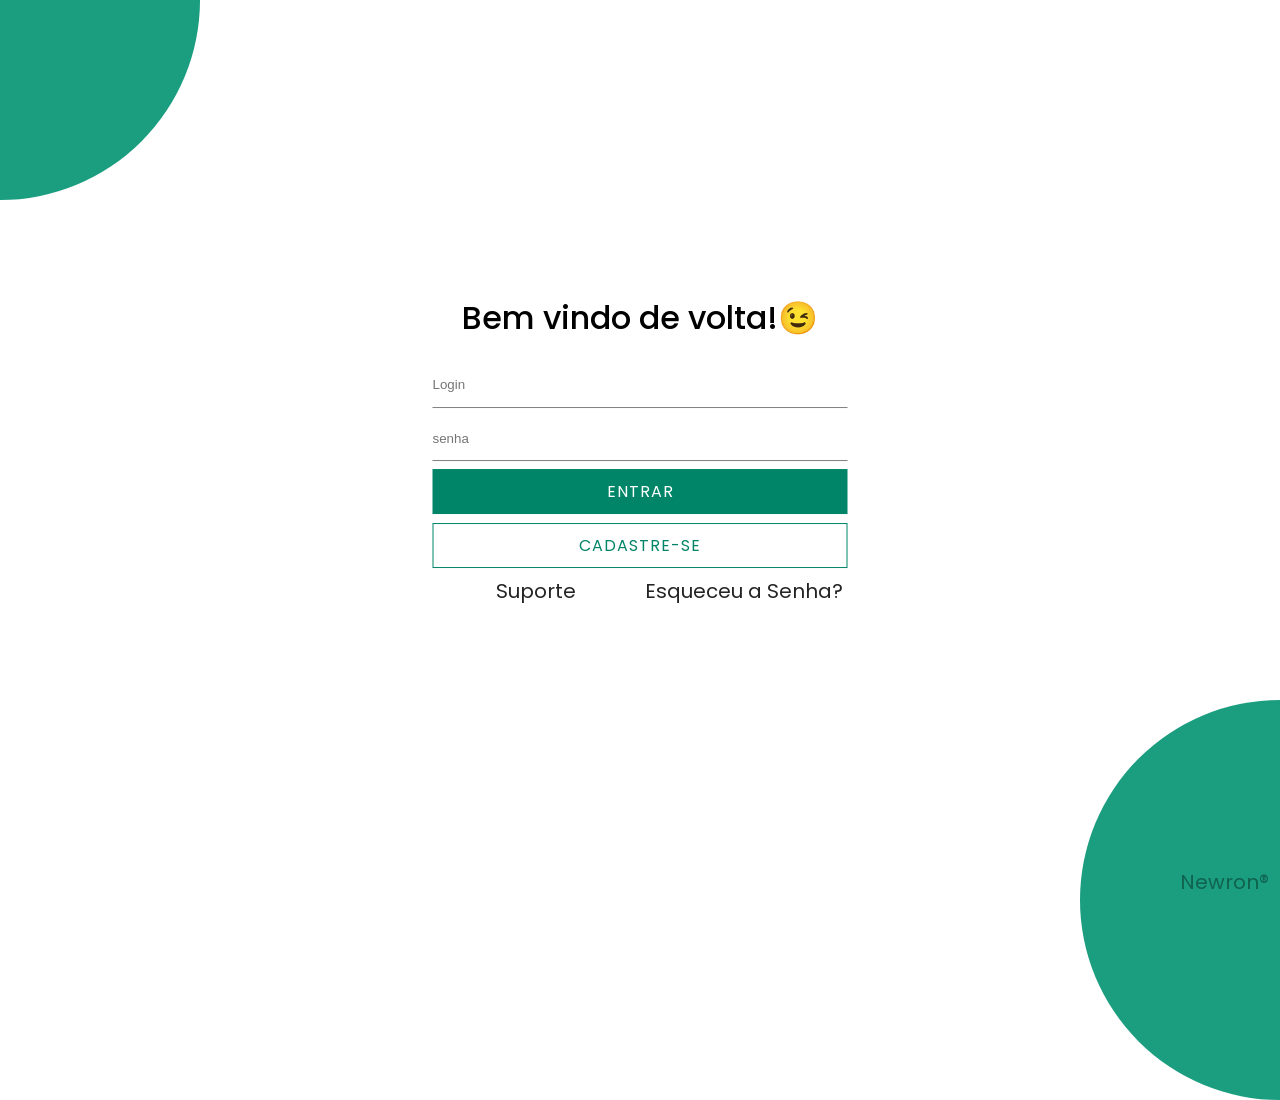
==== commit e6294c92: "Merge branch 'community' into dev" ====
--- a/html/login.html
+++ b/html/login.html
@@ -5,20 +5,14 @@
     <meta charset="UTF-8">
     <meta http-equiv="X-UA-Compatible" content="IE=edge">
     <meta name="viewport" content="width=device-width, initial-scale=1.0">
-    <link rel="stylesheet" href="../css/login_sign-up/login.css">
-    <!-------CSS Icons------->
-    <link href="../assets/uicons-regular-rounded/css/uicons-regular-rounded.css" rel="stylesheet">
-    <link href="../assets/uicons-brands/css/uicons-brands.css" rel="stylesheet">
+    <link rel="stylesheet" href="../css/login.css">
     <!-------Logo title------->
    <title>Login - Newron</title>
    <link rel="icon" href="../assets/logo/inverted-logo.png" type="image/icon type">
 </head>
 
 <body>
-    <div class="loader"></div><script src="../js/preloader.js"></script>
     <main>
-        <button class="return" onclick="history.go(-1)"><i class="fi fi-rr-angle-square-left"></i></button>
-
         <section class="login-area">
             <div class="texto">
                 <h1>Bem vindo de volta!😉</h1>
--- a/css/login.css
+++ b/css/login.css
@@ -0,0 +1,161 @@
+/*General----------------------------------------------------*/
+@import url(../css/default/style.css);
+*{
+    margin: 0;
+    padding: 0;
+    box-sizing: border-box;
+}
+
+body{
+    background-color: rgba(0, 0, 6, 0.900);
+    width: 100%;
+    height: 100%; 
+    opacity: 0;
+    animation: show 1s forwards; 
+    overflow: hidden;
+}
+
+@keyframes show {
+    from{
+        opacity: 0;
+    }
+    to{
+        opacity: 1;
+    }
+}
+
+a{text-decoration: none;}
+a::before{display: none;}
+
+.bg-details{
+    height: 25rem;width: 25rem;border-radius: 50%;
+    background-color: var(--primary-color);
+    transform: translate(-50%,-50%);
+    position: absolute;
+}
+
+.circle1{left: 0;top: 0;}
+.circle2{top: 100vh;left: 100vw;}
+.circle2 p{
+    margin: 42% 0 0 25%;
+    color: rgba(0, 0, 0, 0.377);
+}
+
+/*Section The Box----------------------------------------------------*/
+.login-area{
+    position: absolute;
+    left: 50vw;top: 50vh;
+    transform: translate(-50% , -50%);
+    z-index: 1;
+    
+   /*--------Style------------*/ 
+   background-color: white;
+    padding: 3rem;
+    text-align: center;
+    border-radius: 10px;
+    animation: alternance 3s infinite alternate ease-in-out;
+}
+
+@keyframes alternance{
+    to{
+        box-shadow: 0 0 20px -3px gray;
+    }
+}
+/*---text-top---*/
+.texto h1{
+    font-family: 'Poppins', sans-serif;
+    font-weight: 500;
+    font-size: 2rem;
+    line-break: strict;
+    white-space: nowrap;
+    margin-bottom: 5%;
+}
+/*---Form---*/
+input{
+    height: 5vh;
+    margin-bottom: 2%;
+    width: 100%;
+    outline: none;
+    border: none;
+    border-bottom: 1px solid gray;
+    transition: 0.3s;
+}
+input:hover{background-color: #f5f5f5;border-radius: 5px 5px 0 0;}
+input:focus{
+    outline: none;
+    border: none;
+    border-bottom: 1px solid #2BC4A2;
+}
+
+#entrar{
+    background: var(--primary-strong);
+    color: white;
+    border: none;
+    text-transform: uppercase;
+    letter-spacing: 1px;
+    font-size: 1rem;font-family: 'Poppins', sans-serif;
+}
+
+#entrar:hover{
+    border: 1px solid var(--primary-strong);
+    color: var(--primary-strong);
+    background: none;
+    transition: 0.3s;
+    cursor: pointer;
+}
+/*---End-Form---*/
+/*---Sign-up---*/
+.sign-up{
+    display: flex;align-items: center; justify-content: center;
+    height: 5vh;width: 100%;
+    margin: auto auto 2% auto;
+    transition: 0.3s;
+
+    border: 1px solid var(--primary-strong);
+    
+    background: none;
+    transition: 0.3s;
+    cursor: pointer;
+}
+.sign-up a{
+    font: 1rem 'Poppins', sans-serif;
+    text-transform: uppercase;
+    letter-spacing: 1px;
+    color: var(--primary-strong);
+}
+.sign-up:hover{background:var(--primary-strong);}
+.sign-up:hover > a{color: white;}
+/*---final-Section-Links---*/
+.suporte {
+    display: flex;justify-content: space-between;
+    width: 100%;
+}
+
+.suporte a{
+    width: 50%;
+    color: #242424;
+    font: 1rem;
+}
+.suporte a:hover{
+    color: var(--primary-strong);
+}
+/*--------Media Query------------*/
+@media (max-width: 865px) {
+    .login-area{
+        width:80%;
+    }
+    .texto h1{
+        white-space: inherit;
+    }    
+}
+@media (max-width: 450px) {
+    .login-area{
+        width: 95%;
+    }    
+}
+
+@media (prefers-color-scheme:light){
+  body{
+        background: var(--background-light2);
+    }
+}
